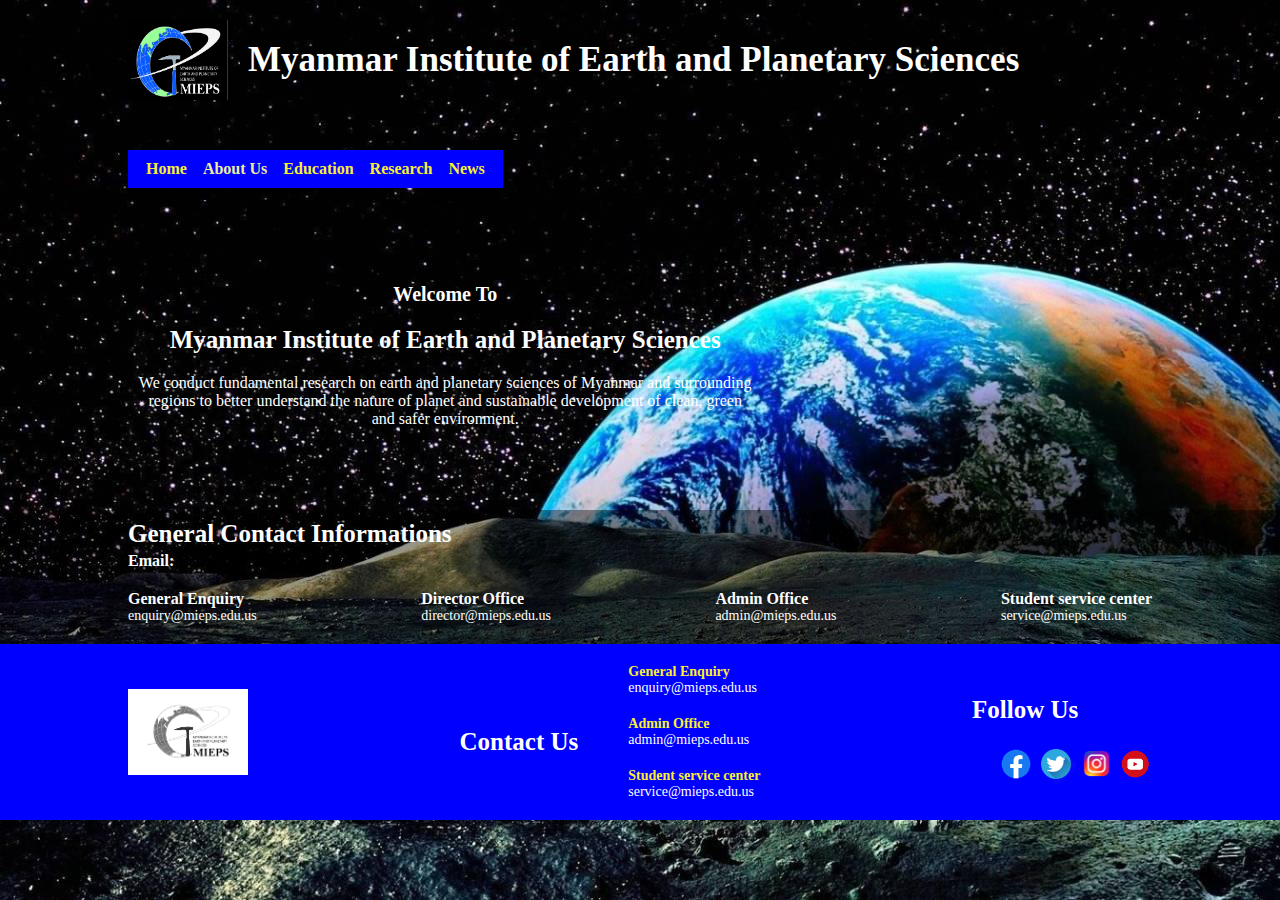
==== pages/about.html @ d43c50f8 "remove bg" ====
<!DOCTYPE html>
<html lang="en">
  <head>
    <meta charset="UTF-8" />
    <meta name="viewport" content="width=device-width, initial-scale=1.0" />
    <title>MIEPS</title>
    <link rel="stylesheet" href="/css/styles.css" />
    <link rel="icon" type="image/png" href="/img/logo.png" />
  </head>
  <body>
    <div class="container">
      <div class="header">
        <div class="title">
          <img src="/img/logo.png" alt="" />
          <h1>Myanmar Institute of Earth and Planetary Sciences</h1>
        </div>
        <div class="nav">
          <nav class="navbar">
            <div class="menu-icon">&#9776;</div>
            <ul class="menu">
              <li><a href="/index.html">Home</a></li>
              <li>
                <a href="/pages/about.html" style="color: #edee9c">About Us</a>
              </li>
              <li><a href="/pages/education.html">Education</a></li>
              <li><a href="mission.html">Research</a></li>
              <li><a href="#">News</a></li>
            </ul>
          </nav>
        </div>
      </div>

      <div class="about-content">
        <div class="about-left">
          <h2>Welcome To</h2>
          <h1>Myanmar Institute of Earth and Planetary Sciences</h1>
          <p>
            We conduct fundamental research on earth and planetary sciences of
            Myanmar and surrounding regions to better understand the nature of
            planet and sustainable development of clean, green and safer
            environment.
          </p>
        </div>
        <!-- <img src="/img/back.jpg" alt="" /> -->
      </div>
      <div class="last-content">
        <div class="contact">
          <h3>General Contact Informations</h3>
          <h4>Email:</h4>
          <ul>
            <li>
              <h5>General Enquiry</h5>
              <p>enquiry@mieps.edu.us</p>
            </li>
            <li>
              <h5>Director Office</h5>
              <p>director@mieps.edu.us</p>
            </li>
            <li>
              <h5>Admin Office</h5>
              <p>admin@mieps.edu.us</p>
            </li>
            <li>
              <h5>Student service center</h5>
              <p>service@mieps.edu.us</p>
            </li>
          </ul>
        </div>
      </div>
      <div class="footer">
        <img src="/img/black-logo.png" alt="" style="width: 120px" />
        <div class="footer-content">
          <h3>Contact Us</h3>
          <ul>
            <li>
              <h5>General Enquiry</h5>
              <p>enquiry@mieps.edu.us</p>
            </li>
            <li>
              <h5>Admin Office</h5>
              <p>admin@mieps.edu.us</p>
            </li>
            <li>
              <h5>Student service center</h5>
              <p>service@mieps.edu.us</p>
            </li>
          </ul>
        </div>
        <div class="follow">
          <h3>Follow Us</h3>
          <ul>
            <li>
              <a href=""><img src="/img/facebook.png" alt="" /></a>
            </li>
            <li>
              <a href=""><img src="/img/twitter.png" alt="" /></a>
            </li>
            <li>
              <a href=""><img src="/img/instragram.png" alt="" /></a>
            </li>
            <li>
              <a href=""><img src="/img/youtube.png" alt="" /></a>
            </li>
          </ul>
        </div>
      </div>
    </div>
    <script src="/js/common.js"></script>
  </body>
</html>
---- css/styles.css ----
* {
  margin: auto 0;
  padding: 0;
}

body {
  justify-content: center;
  align-items: center;
  position: relative;
  background-size: cover;
  background-position: center;
  background-repeat: no-repeat;
  background-attachment: fixed;
  background-image: url("/img/edu-back.jpg");
}
.container {
  width: 100%;
  height: 100%;
  text-align: center;
  margin: 0;
  padding: 0;
}

.header {
  width: 80%;
  height: 200px;
  justify-content: center;
  align-items: center;
  text-align: center;
  margin: 0 auto;
}
.header .title {
  display: flex;
}
.header .title img {
  margin-top: 20px;
  width: 100px;
  height: 80px;
}
.header .title h1 {
  margin-left: 20px;
  margin-top: 40px;
  color: white;
  height: 100%;

  font-size: 35px;
}
/* Navbar styles */
.header .nav {
  margin-top: 50px;
  border-radius: 10px;
  width: fit-content;
  background-color: #072e4d;
}
.navbar {
  display: flex;
  align-items: center;
  justify-content: space-between;
  background-color: blue;
  color: #fff;
  padding: 10px;
  margin-bottom: 20px;
}

/* Menu icon styles */
.menu-icon {
  font-size: 16px;
  cursor: pointer;
  display: none;
}

/* Menu styles */
.menu {
  display: flex;
  list-style-type: none;
  margin: 0;
  padding: 0;
}

.menu li {
  text-align: left;
  margin-left: 8px;
  margin-right: 8px;
}

.menu li a {
  color: #f9ef34;
  text-decoration: none;
  font-weight: bold;
}

/* Content */

.content {
  width: 80%;
  display: flex;
  margin: 10px;
  height: 400px;
  margin: 0 auto;
}
.mission {
  width: 50%;
  height: 100%;
  justify-content: center;
  align-items: center;
  margin-right: 5px;
  /* background-image: url("/img/background.jpg"); */
  background-size: cover;
  background-position: center;
  background-repeat: no-repeat;
  text-align: center;
  transition: transform 0.5s ease;
}
.mission:hover {
  transform: scale(1.01);
}

.course-list {
  width: 50%;
  height: 100%;
  margin-left: 5px;
  background-color: #154c79;
}
.course-list .header {
  text-align: left;
  width: 100%;
  height: 40px;
  justify-content: center;
  align-items: center;
  padding: 10px 0 0 0px;
  background-color: #042c5c;
}
.course-list .header h2 {
  margin-left: 10px;
  color: #fff;
}

.mission .text {
  color: #fff;
  margin-top: 10px;
  font-size: 30px;
  font-weight: 600;
}
.mission ul {
  margin: 10px;
}
.mission ul li {
  color: #fff;
  list-style-type: none;
  font-size: 16px;
}
.course-list ul {
  margin: 0 20px;
  text-align: start;
}
.course-list ul li {
  list-style-type: none;
  padding: 10px;
  border-bottom: solid 1px white;
  color: #fff;
}
.course-list ul li a {
  text-decoration: none;
  color: #fff;
}
.course-list ul li::before {
  margin-right: 10px;
  content: "\00BB";
}
.second-content {
  width: 100%;
  height: 300px;
  /* background-color: rgba(0, 0, 0, 0.4); */
  margin: 0 auto;
  margin-top: 10px;
  margin-bottom: 10px;
}
.second-content h3 {
  color: #fff;
  padding-top: 10px;
  font-size: 20px;
  font-weight: 300;
}
.second-content .notice-content {
  display: flex;
  width: 80%;
  margin: 0 auto;
  margin-top: 10px;
  justify-content: space-between;
}
.notice-content .notice {
  border-radius: 4px;
  width: 35%;
  background-color: rgba(109, 127, 240, 0.195);
  height: 240px;
  box-shadow: 0 2px 4px rgba(0, 0, 0, 0.8);
}
.notice-content .notice .list {
  width: 100%;
  overflow: auto;
  height: 200px;
  margin-left: 4px;
  margin-top: 4px;
}
.notice-content .notice .list::-webkit-scrollbar {
  width: 0.5em; /* Set the width of the scrollbar */
}
.notice-content .notice ul {
  text-align: left;
}
.notice ul li {
  padding: 4px;
  margin: 1;
  border-bottom: solid 1px white;
}
.notice ul li h4 {
  color: #fff;
  font-weight: 300;
  font-size: 14px;
}
.notice ul li p {
  font-size: 12px;
  color: #fff;
  text-align: end;
  font-style: italic;
}
.notice-content .news {
  width: 35%;
  background-color: rgba(93, 92, 92, 0.4);
  height: 240px;
  border-radius: 4px;
  box-shadow: 0 2px 4px rgba(0, 0, 0, 0.8);
}
.notice-content .news .list {
  width: 100%;
  overflow: auto;
  height: 200px;
  margin-left: 4px;
  margin-top: 4px;
}
.notice-content .news .list::-webkit-scrollbar {
  width: 0.5em; /* Set the width of the scrollbar */
}
.notice-content .news ul {
  text-align: left;
}
.news ul li {
  padding: 4px;
  margin: 4px;
  border-bottom: solid 1px white;
  background-color: #154c79;
}
.news ul li h4 {
  color: #fff;
  font-weight: 300;
  font-size: 14px;
}
.news ul li p {
  font-size: 12px;
  color: red;
  text-align: end;
  font-style: italic;
}

.notice-content .platform {
  width: 23%;
  background-color: rgba(130, 102, 231, 0.268);
  height: 240px;
  border-radius: 4px;
  box-shadow: 0 2px 4px rgba(0, 0, 0, 0.8);
}
.notice-content .platform .login-btn {
  padding: 10px;
  width: 50%;
  margin-top: 60px;
  background-color: #154c79;
  color: #fff;
  border-radius: 8px;
}

.third-content {
  margin: 0 auto;
  width: 80%;
}
.third-content h4 {
  font-size: 25px;
  color: #fff;
  text-align: start;
}
.third-content ul {
  display: flex;
  flex-wrap: wrap;
  justify-content: space-between;
  list-style: none;
  padding: 0;
  margin: 0;
  list-style-type: none;
  margin-top: 10px;
  margin-bottom: 10px;
}
.third-content ul li {
  background-color: rgba(93, 92, 92, 0.4);
  flex-basis: 25%; /* Adjust this value to control the width of each column */
  margin-bottom: 10px;
  text-align: center;
  margin: 1px;
  margin-top: 4px;
}
.third-content ul li img {
  width: 100%;
}
.third-content ul li h5 {
  font-size: 20px;
  color: white;
  text-align: start;
  margin-left: 4px;
}
.third-content ul li p {
  color: #fff;
  text-align: end;
  font-size: 16px;
  margin-right: 4px;
}
.last-content {
  width: 100%;
  background-color: rgba(0, 0, 0, 0.4);
  margin: 0 auto;
  margin-top: 10px;
}
.last-content .contact {
  width: 80%;
  margin: 0 auto;
  text-align: start;
}
.last-content .contact h3 {
  color: #fff;
  padding-top: 10px;
  font-size: 25px;
}
.last-content .contact h4 {
  margin-top: 4px;
  color: white;
}
.last-content .contact ul {
  display: flex;
  flex-wrap: wrap;
  justify-content: space-between;
  list-style: none;
  padding: 0;
  margin: 0;
  margin-top: 20px;
}
.last-content .contact ul li h5 {
  color: white;
  font-size: 16px;
}
.last-content .contact ul li p {
  color: white;
  font-size: 14px;
  margin-bottom: 20px;
}
.footer {
  width: 100%;
  /* background-color: #072e4d; */
  background-color: blue;
  margin: 0 auto;
  display: flex;
  text-align: center;

  justify-content: space-between;
}
.footer img {
  margin-left: 10%;
}
.footer h3 {
  padding-top: 20px;
  color: #fff;
  font-size: 25px;
}
/* .footer ul {
  display: flex;
  flex-wrap: wrap;
  justify-content: space-around;
  list-style: none;
  padding: 0;
  margin: 0;
  padding-top: 40px;
  width: 30%;
  margin: 0 auto;
} */
.footer .follow {
  margin-right: 10%;
  text-align: start;
}
.footer .follow ul {
  margin-top: 20px;
  display: flex;
  list-style: none;
  margin-left: 20px;
}
.footer .footer-content {
  display: flex;
  justify-content: space-between;
}
.footer-content ul {
  margin-top: 20px;
  margin-left: 20px;
  list-style: none;
}
.footer-content ul li {
  text-align: start;
}
.footer-content h3 {
  margin-right: 30px;
}
.footer-content ul li h5 {
  font-size: 14px;
  color: #f9ef34;
}
.footer ul li img {
  width: 40px;
}
.footer p {
  color: #fff;
  text-align: start;
  padding-bottom: 20px;
  font-size: 14px;
}
.footer h5 {
  color: #fff;
}

/*For About Page*/
.about-content {
  display: flex;
  width: 80%;
  margin: 0 auto;
  height: 300px;
  /* background-color: rgba(0, 0, 0, 0.4); */
}
.about-content .about-left {
  padding: 10px;
  width: 60%;
}
.about-content .about-left h2 {
  color: #fff;
  font-size: 20px;
  margin-top: 10px;
}
.about-content .about-left h1 {
  font-size: 25px;
  color: #fff;
  margin-top: 20px;
}
.about-content img {
  width: 40%;
  height: 100%;
}
.about-left p {
  color: #fff;
  margin-top: 20px;
}

/*For Education*/

.edu-content {
  display: flex;
  width: 80%;
  margin: 0 auto;
  height: 400px;
  /* background-color: rgba(0, 0, 0, 0.4); */
}

.edu-content .edu-left {
  background-color: #154c79;
  width: 30%;
  height: 100%;
  text-align: left;
  color: white;
  padding-left: 20px;
}
.edu-content .edu-left h2 {
  margin-top: 10px;
}
.edu-left ul li {
  margin-top: 10px;
}
.edu-left h4 {
  margin-top: 10px;
  font-weight: 300;
  font-size: 16px;
  margin-bottom: 20px;
  color: red;
}
.edu-left a {
  text-decoration: none;
  background-color: #fff;
  color: #154c79;
  padding: 10px;
  margin-top: 20px;
  border-radius: 4px;

  box-shadow: 0 2px 4px rgba(0, 0, 0, 0.8);
}
#content1,
#content2,
#content3,
#content4,
#content5,
#content6,
#content7,
#content8 {
  display: none;
  text-align: left;
  margin-left: 40px;
  margin-top: 10px;
  color: #fff;
}
#option-list {
  display: none;
}
#edu-right ul {
  margin-top: 20px;
}
#edu-right ul li {
  margin-bottom: 10px;
}
.edu-content #edu-right {
  width: 70%;
  text-align: center;
  margin: 0;
  padding: 0;
  justify-content: center;
  align-items: center;
}

#edu-right #content {
  display: none;
  margin: 0 auto;
}
#edu-right #content h2 {
  color: #fff;
  font-size: 30px;
  margin-top: 50px;
}
#edu-right #content h3 {
  color: #fff;
  margin-top: 20px;
  font-size: 20px;
  margin-left: 50px;
  margin-right: 50px;
}
#content .divide {
  display: flex;
  width: 100%;
  margin-top: 50px;
}
.divide .img-container {
  width: 20%;
  height: 100%;
  margin-left: 15px;
  position: relative;
  animation: bounce 2s infinite;
}
@keyframes bounce {
  0%,
  100% {
    transform: translateY(0);
  }
  50% {
    transform: translateY(-20px);
  }
}
.img-container img {
  width: 100%;
}
/*Our Mission*/
.our-mission {
  display: flex;
  width: 80%;
  margin: 0 auto;

  background-color: rgba(0, 0, 0, 0.4);
}
.o-mission {
  width: 50%;
  height: 100%;
  text-align: start;
  border-right: #fff solid;
  color: #fff;
}
.o-vission {
  margin-top: 0;
  width: 50%;
  height: 100%;
  text-align: start;
  color: #fff;
}
/* .our-mission h2,
p {
  margin: 10px;
} */
.our-mission p {
  font-size: 15px;
}

@media only screen and (max-width: 1204px) and (min-width: 769px) {
  .header .title h1 {
    font-size: 25px;
  }
}
/* Media query for small screens */

@media (max-width: 768px) {
  body {
    margin-left: 10px;
    margin-right: 10px;
  }
  .header {
    width: 100%;
    height: 220px;
    margin: auto 0;
  }
  .header .title h1 {
    margin-top: 40px;
    color: white;
    font-size: 20px;
  }
  .menu {
    display: none;
  }

  .menu-icon {
    display: block;
  }

  .menu-icon.active {
    color: #000;
  }
  .header .nav {
    margin-top: 70px;
    width: 100%;
  }
  .navbar {
    border-radius: 4px;
  }

  .menu-icon.active + .menu {
    display: flex;
    flex-direction: column;
    border-radius: 5px;
    background-color: #fff;
    position: absolute;
    top: 5px;
    left: 0;
    right: 0;
    padding: 10px;
    margin-right: 60%;
  }

  .menu li {
    margin-left: 0;
    margin-bottom: 10px;
  }

  .content {
    width: 100%;
    display: block;
    position: relative;
    margin-top: 0;
    height: 500px;
    margin: auto 0;
  }
  .mission {
    width: 100%;
    height: 45%;
    justify-content: center;
    align-items: center;

    background-image: url("/img/background.jpg");
    background-size: cover;
    background-position: center;
    background-repeat: no-repeat;
    text-align: center;
  }
  .course-list {
    width: 100%;
    height: 50%;
    margin-top: 4px;
    margin-left: 0;
    background-color: #154c79;
  }
  .course-list .header {
    padding-top: 18px;
  }
  .course-list .header h2 {
    font-size: 16px;
  }

  .mission .text {
    color: #fff;
    margin-top: 10px;
    font-size: 20px;
    font-weight: 400;
  }
  .mission ul {
    margin: 10px;
  }
  .mission ul li {
    color: #fff;
    list-style-type: none;
    font-size: 12px;
  }
  .course-list ul {
    margin: 0 20px;
  }
  .course-list ul li {
    list-style-type: none;
    padding: 5px;
    font-size: 14px;
    border-bottom: solid 1px white;
    color: #fff;
  }
  .second-content {
    margin-top: 0;
    height: 700px;
  }
  .second-content .notice-content {
    display: block;
    width: 80%;
    margin: 0 auto;
    margin-top: 10px;
    justify-content: space-between;
  }
  .notice-content .notice {
    width: 100%;
    height: 200px;
  }
  .notice-content .notice .list {
    height: 150px;
  }
  .notice-content .news {
    width: 100%;
    height: 200px;
    margin-top: 10px;
  }
  .notice-content .news .list {
    height: 150px;
  }
  .notice-content .platform {
    width: 100%;
    height: 200px;
    margin-top: 10px;
  }

  .third-content ul li {
    background-color: rgba(93, 92, 92, 0.4);
    flex-basis: 40%; /* Adjust this value to control the width of each column */
    margin-bottom: 10px;
    text-align: center;
    margin-top: 4px;
  }
  .third-content ul li h5 {
    font-size: 12px;
  }
  .third-content ul li p {
    font-size: 10px;
  }
  .third-content h4 {
    font-size: 16px;
  }
  .footer ul {
    width: 60%;
  }
  .last-content .contact h3 {
    font-size: 16px;
  }
  .last-content .contact h4 {
    font-size: 14px;
  }
  .last-content .contact ul li h5 {
    font-size: 14px;
  }
  .last-content .contact ul li p {
    font-size: 12px;
  }
  .last-content .contact ul li {
    flex-basis: 40%;
    text-align: center;
  }
  /*For About */
  .about-content {
    width: 100%;
  }
  .about-content .about-left {
    width: 100%;
  }
  .about-content img {
    display: none;
  }
  /*Our Mission*/
  .our-mission {
    display: block;
    width: 100%;
    margin: 0 auto;
    margin-right: 10px;
    background-color: rgba(0, 0, 0, 0.4);
  }
  .o-mission {
    margin-top: 10px;
    width: 100%;
    height: 100%;
    text-align: start;
    border-right: 0px;
    color: #fff;
    border-bottom: #fff dotted 1px;
  }
  .o-vission {
    margin-top: 20px;
    width: 100%;
    height: 100%;
    text-align: start;
    color: #fff;
  }
  .our-mission h2 {
    padding-top: 20px;
  }
  .o-vission p {
    padding-bottom: 10px;
  }

  /*Education*/

  .edu-content {
    display: block;
    padding: 0;
    width: 100%;
    height: 600px;
  }
  .edu-content .edu-left {
    background-color: #154c79;
    width: 100%;
    height: 200px;
    text-align: left;
    color: white;
    padding-left: 0px;
  }
  .edu-content #edu-right {
    width: 100%;
  }
  .edu-content .edu-left h2 {
    display: none;
  }
  .edu-content .edu-left ul {
    text-align: center;
  }
  .edu-content .edu-left ul li {
    text-decoration: underline;
    display: inline-block;
    border: none;
    padding: 0 10px;
  }
  .edu-left #option-list {
    margin-left: 10px;
    display: block;
    margin-top: 20px;
  }
  .edu-left h4 {
    padding-top: 10px;
    font-weight: 300;
    font-size: 16px;
    margin-bottom: 20px;
    color: red;
    margin-left: 10px;
  }
  .edu-left a {
    text-decoration: none;
    background-color: #fff;
    color: #154c79;
    padding: 4px;
    margin-top: 20px;
    border-radius: 4px;
    margin-left: 10px;
    box-shadow: 0 2px 4px rgba(0, 0, 0, 0.8);
  }
  .divide .img-container {
    display: none;
  }
  #content .divide {
    text-align: center;
    margin: 0 auto;
    display: block;
  }
  #edu-right #content h3 {
    color: #fff;
    text-align: center;
    width: 80%;
    padding: 0;
    margin-top: 50px;
    justify-content: center;
    align-items: center;
  }
  .footer {
    width: 100%;
    /* background-color: #072e4d; */
    background-color: blue;
    margin: 0 auto;
    display: block;
    text-align: center;
    justify-content: center;
  }
  .footer img {
    margin-left: 10%;
    margin-top: 10px;
  }
  .footer h3 {
    padding-top: 20px;
    color: #fff;
    font-size: 25px;
  }
  /* .footer ul {
    display: flex;
    flex-wrap: wrap;
    justify-content: space-around;
    list-style: none;
    padding: 0;
    margin: 0;
    padding-top: 40px;
    width: 30%;
    margin: 0 auto;
  } */
  .footer .follow {
    margin-right: 0%;
    text-align: center;
    margin: 0 auto;
    justify-content: center;
  }
  .footer .follow ul {
    margin-top: 20px;
    display: flex;
    list-style: none;
    margin-left: 0px;
    margin: 0 auto;
  }
  .footer .footer-content {
    display: block;
    justify-content: space-between;
  }
  .footer .footer-content ul {
    margin-top: 20px;
    margin-left: 20px;
    list-style: none;
    margin: 0 auto;
  }
  .footer-content ul li {
    text-align: start;
  }
  .footer-content h3 {
    margin-right: 30px;
    margin-bottom: 10px;
  }
  .footer-content ul li h5 {
    font-size: 14px;
    color: #f9ef34;
  }
  .footer ul li img {
    width: 40px;
  }
  .footer p {
    color: #fff;
    text-align: start;
    padding-bottom: 20px;
    font-size: 14px;
  }
  .footer h5 {
    color: #fff;
  }
}
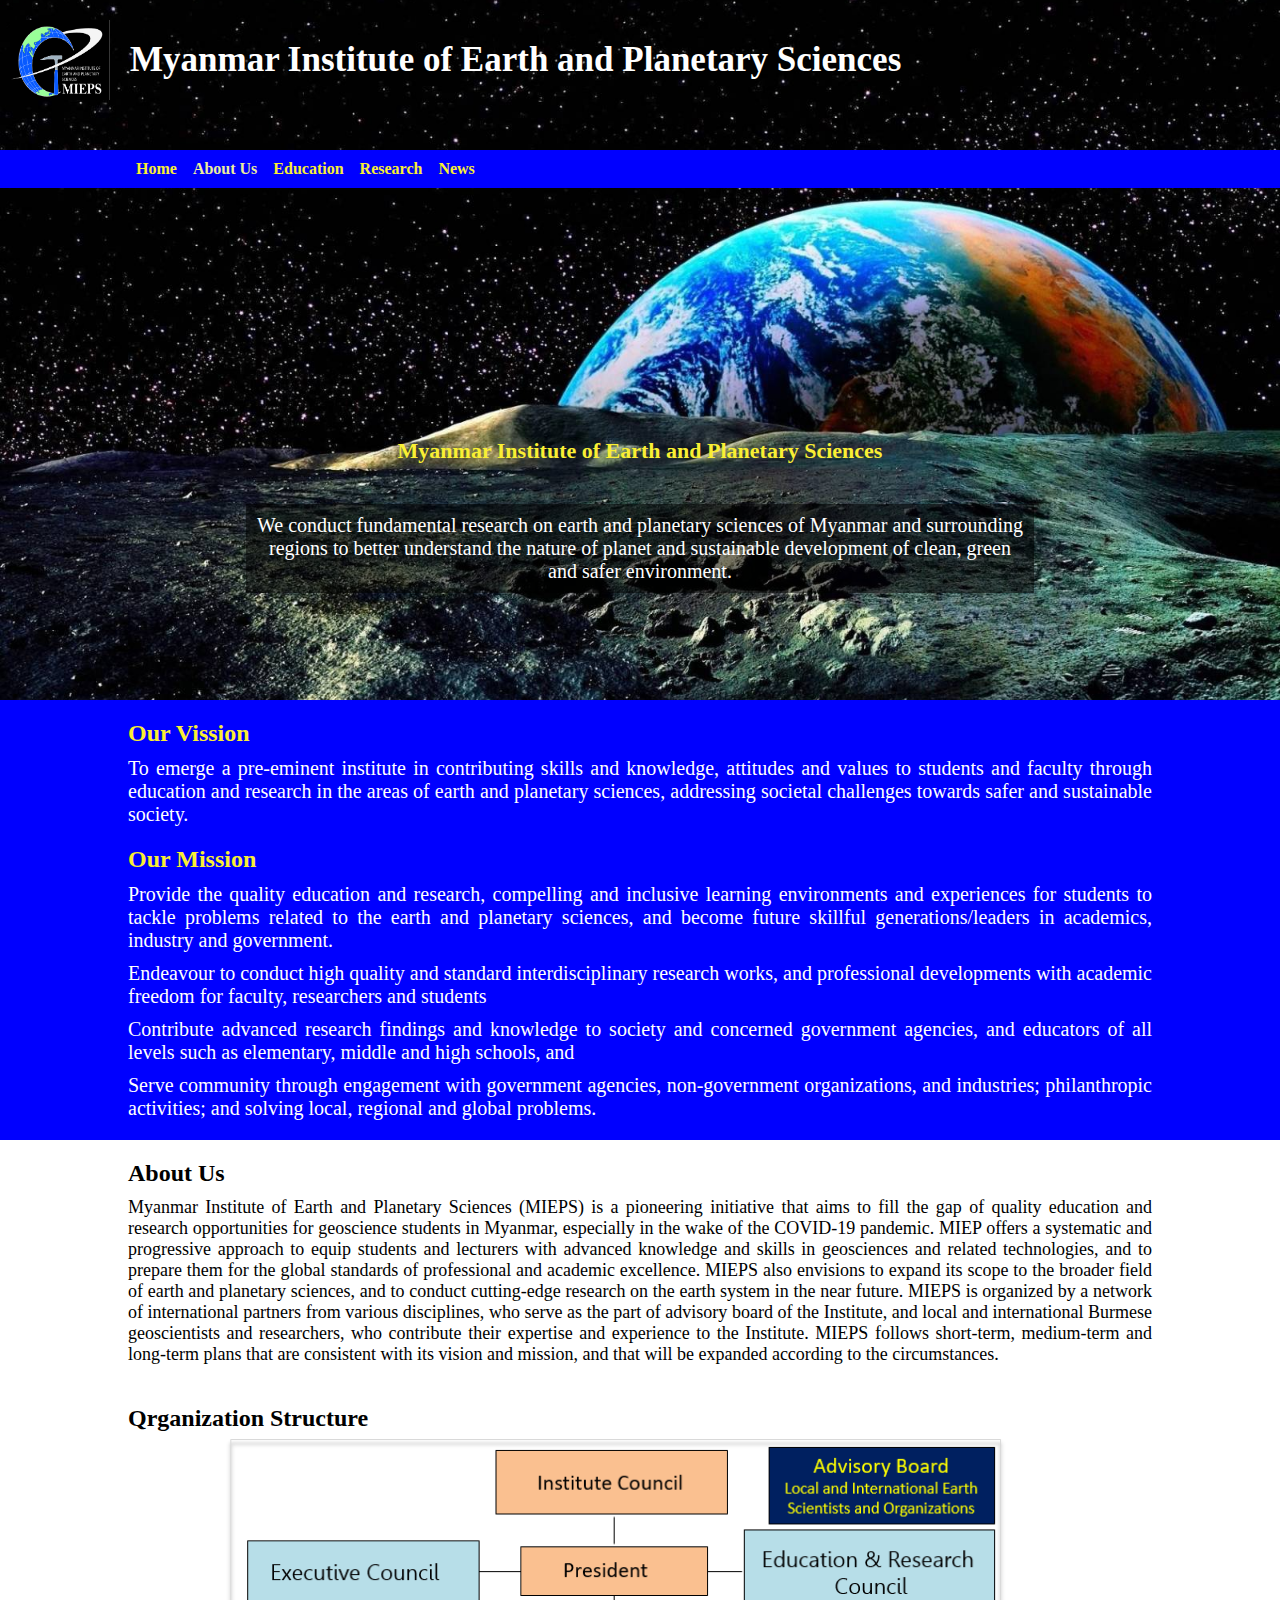
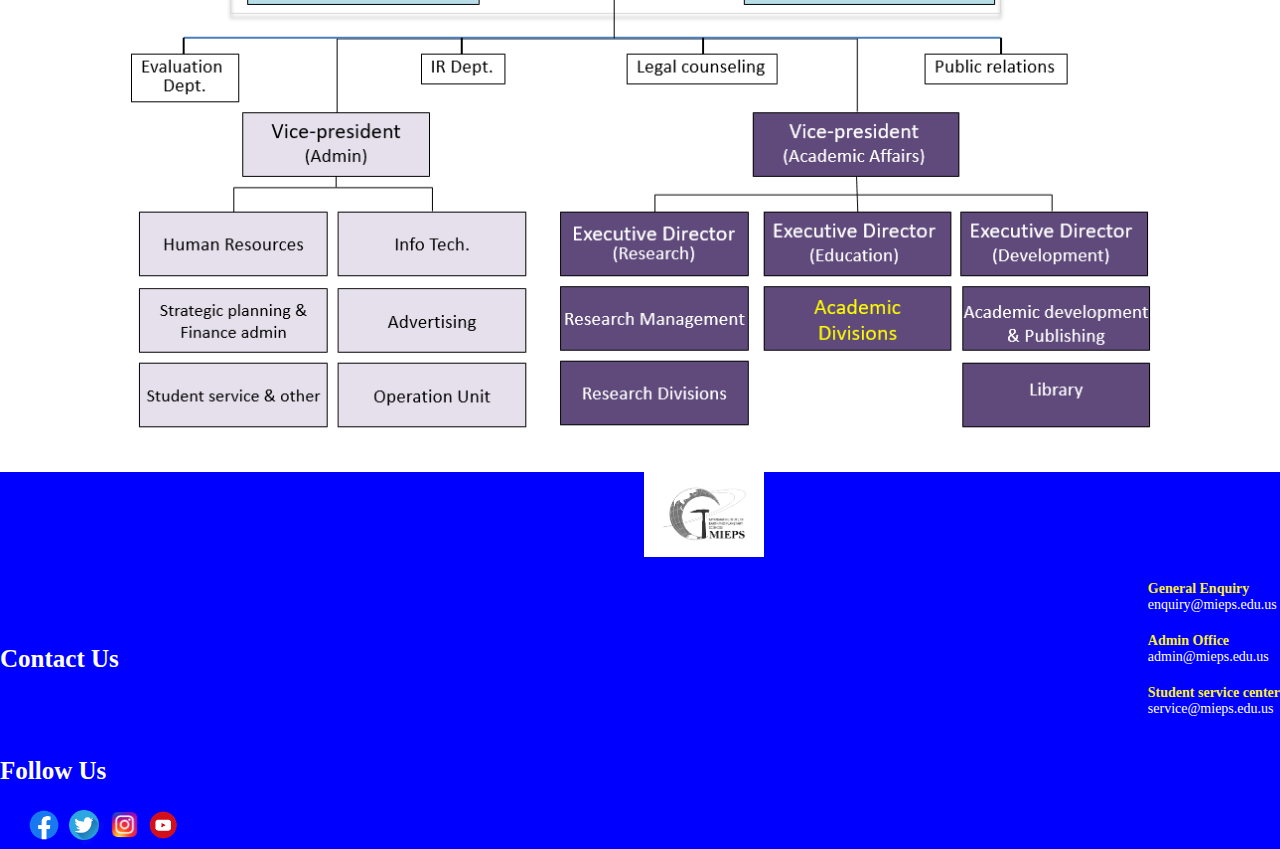
==== commit bf8efd97: "udp" ====
--- a/pages/about.html
+++ b/pages/about.html
@@ -9,62 +9,100 @@
   </head>
   <body>
     <div class="container">
-      <div class="header">
-        <div class="title">
-          <img src="/img/logo.png" alt="" />
-          <h1>Myanmar Institute of Earth and Planetary Sciences</h1>
-        </div>
-        <div class="nav">
-          <nav class="navbar">
-            <div class="menu-icon">&#9776;</div>
-            <ul class="menu">
-              <li><a href="/index.html">Home</a></li>
-              <li>
-                <a href="/pages/about.html" style="color: #edee9c">About Us</a>
-              </li>
-              <li><a href="/pages/education.html">Education</a></li>
-              <li><a href="mission.html">Research</a></li>
-              <li><a href="#">News</a></li>
-            </ul>
-          </nav>
+      <div class="main-header">
+        <div class="header">
+          <div class="title">
+            <img src="/img/logo.png" alt="" />
+            <h1>Myanmar Institute of Earth and Planetary Sciences</h1>
+          </div>
+          <div class="nav">
+            <nav class="navbar">
+              <div class="menu-icon">&#9776;</div>
+              <ul class="menu">
+                <li><a href="/index.html">Home</a></li>
+                <li>
+                  <a href="/pages/about.html" style="color: #edee9c"
+                    >About Us</a
+                  >
+                </li>
+                <li><a href="/pages/education.html">Education</a></li>
+                <li><a href="mission.html">Research</a></li>
+                <li><a href="#">News</a></li>
+              </ul>
+            </nav>
+          </div>
+          <div class="header-text">
+            <h1>Myanmar Institute of Earth and Planetary Sciences</h1>
+            <p>
+              We conduct fundamental research on earth and planetary sciences of
+              Myanmar and surrounding regions to better understand the nature of
+              planet and sustainable development of clean, green and safer
+              environment.
+            </p>
+          </div>
         </div>
       </div>
-
-      <div class="about-content">
-        <div class="about-left">
-          <h2>Welcome To</h2>
-          <h1>Myanmar Institute of Earth and Planetary Sciences</h1>
+      <div class="content">
+        <div class="vision">
+          <h2>Our Vission</h2>
           <p>
-            We conduct fundamental research on earth and planetary sciences of
-            Myanmar and surrounding regions to better understand the nature of
-            planet and sustainable development of clean, green and safer
-            environment.
+            To emerge a pre-eminent institute in contributing skills and
+            knowledge, attitudes and values to students and faculty through
+            education and research in the areas of earth and planetary sciences,
+            addressing societal challenges towards safer and sustainable
+            society.
           </p>
         </div>
-        <!-- <img src="/img/back.jpg" alt="" /> -->
+        <div class="mission">
+          <h2>Our Mission</h2>
+          <p>
+            Provide the quality education and research, compelling and inclusive
+            learning environments and experiences for students to tackle
+            problems related to the earth and planetary sciences, and become
+            future skillful generations/leaders in academics, industry and
+            government.
+          </p>
+          <p>
+            Endeavour to conduct high quality and standard interdisciplinary
+            research works, and professional developments with academic freedom
+            for faculty, researchers and students
+          </p>
+          <p>
+            Contribute advanced research findings and knowledge to society and
+            concerned government agencies, and educators of all levels such as
+            elementary, middle and high schools, and
+          </p>
+          <p>
+            Serve community through engagement with government agencies,
+            non-government organizations, and industries; philanthropic
+            activities; and solving local, regional and global problems.
+          </p>
+        </div>
       </div>
-      <div class="last-content">
-        <div class="contact">
-          <h3>General Contact Informations</h3>
-          <h4>Email:</h4>
-          <ul>
-            <li>
-              <h5>General Enquiry</h5>
-              <p>enquiry@mieps.edu.us</p>
-            </li>
-            <li>
-              <h5>Director Office</h5>
-              <p>director@mieps.edu.us</p>
-            </li>
-            <li>
-              <h5>Admin Office</h5>
-              <p>admin@mieps.edu.us</p>
-            </li>
-            <li>
-              <h5>Student service center</h5>
-              <p>service@mieps.edu.us</p>
-            </li>
-          </ul>
+      <div class="about">
+        <div class="inner-about">
+          <h2>About Us</h2>
+          <p>
+            Myanmar Institute of Earth and Planetary Sciences (MIEPS) is a
+            pioneering initiative that aims to fill the gap of quality education
+            and research opportunities for geoscience students in Myanmar,
+            especially in the wake of the COVID-19 pandemic. MIEP offers a
+            systematic and progressive approach to equip students and lecturers
+            with advanced knowledge and skills in geosciences and related
+            technologies, and to prepare them for the global standards of
+            professional and academic excellence. MIEPS also envisions to expand
+            its scope to the broader field of earth and planetary sciences, and
+            to conduct cutting-edge research on the earth system in the near
+            future. MIEPS is organized by a network of international partners
+            from various disciplines, who serve as the part of advisory board of
+            the Institute, and local and international Burmese geoscientists and
+            researchers, who contribute their expertise and experience to the
+            Institute. MIEPS follows short-term, medium-term and long-term plans
+            that are consistent with its vision and mission, and that will be
+            expanded according to the circumstances.
+          </p>
+          <h2>Qrganization Structure</h2>
+          <img src="/img/structure.png" alt="" />
         </div>
       </div>
       <div class="footer">
--- a/css/styles.css
+++ b/css/styles.css
@@ -7,11 +7,7 @@
   justify-content: center;
   align-items: center;
   position: relative;
-  background-size: cover;
-  background-position: center;
-  background-repeat: no-repeat;
-  background-attachment: fixed;
-  background-image: url("/img/edu-back.jpg");
+  background-color: blue;
 }
 .container {
   width: 100%;
@@ -21,9 +17,40 @@
   padding: 0;
 }
 
+.main-header {
+  background-size: cover;
+  background-position: center;
+  background-repeat: no-repeat;
+  text-align: center;
+  background-image: url("/img/edu-back.jpg");
+}
+.header-text {
+  margin-top: 250px;
+}
+.header-text h1 {
+  color: #f9ef34;
+  font-size: 22px;
+}
+.home-welcome {
+  margin: 0 auto;
+  width: 40%;
+  color: #fff;
+  background-color: rgba(0, 0, 0, 0.5);
+  padding: 10px;
+}
+.header-text p {
+  width: 60%;
+  margin: 0 auto;
+  font-size: 20px;
+  padding: 10px;
+  font-weight: 500;
+  color: #fff;
+  background-color: rgba(0, 0, 0, 0.5);
+  margin-top: 40px;
+}
 .header {
-  width: 80%;
-  height: 200px;
+  width: 100%;
+  height: 700px;
   justify-content: center;
   align-items: center;
   text-align: center;
@@ -35,6 +62,7 @@
 .header .title img {
   margin-top: 20px;
   width: 100px;
+  margin-left: 10px;
   height: 80px;
 }
 .header .title h1 {
@@ -48,9 +76,9 @@
 /* Navbar styles */
 .header .nav {
   margin-top: 50px;
-  border-radius: 10px;
-  width: fit-content;
-  background-color: #072e4d;
+  width: 100%;
+
+  background-color: blue;
 }
 .navbar {
   display: flex;
@@ -58,7 +86,8 @@
   justify-content: space-between;
   background-color: blue;
   color: #fff;
-  padding: 10px;
+  padding: 10px 0px 10px 0px;
+  padding-left: 10%;
   margin-bottom: 20px;
 }
 
@@ -92,274 +121,59 @@
 /* Content */
 
 .content {
+  width: 100%;
+}
+.content .vision,
+.content .mission {
   width: 80%;
-  display: flex;
-  margin: 10px;
-  height: 400px;
-  margin: 0 auto;
-}
-.mission {
-  width: 50%;
-  height: 100%;
-  justify-content: center;
-  align-items: center;
-  margin-right: 5px;
-  /* background-image: url("/img/background.jpg"); */
-  background-size: cover;
-  background-position: center;
-  background-repeat: no-repeat;
-  text-align: center;
-  transition: transform 0.5s ease;
-}
-.mission:hover {
-  transform: scale(1.01);
-}
-
-.course-list {
-  width: 50%;
-  height: 100%;
-  margin-left: 5px;
-  background-color: #154c79;
-}
-.course-list .header {
-  text-align: left;
-  width: 100%;
-  height: 40px;
-  justify-content: center;
-  align-items: center;
-  padding: 10px 0 0 0px;
-  background-color: #042c5c;
-}
-.course-list .header h2 {
-  margin-left: 10px;
-  color: #fff;
-}
-
-.mission .text {
-  color: #fff;
+
+  margin: 0 auto;
+}
+.content h2 {
+  color: #f9ef34;
+  text-align: justify;
+  text-justify: inter-word;
+  margin-top: 20px;
+}
+.content p {
   margin-top: 10px;
-  font-size: 30px;
-  font-weight: 600;
-}
-.mission ul {
-  margin: 10px;
-}
-.mission ul li {
-  color: #fff;
-  list-style-type: none;
-  font-size: 16px;
-}
-.course-list ul {
-  margin: 0 20px;
+  color: #fff;
+  text-align: justify;
+  text-justify: inter-word;
+  font-size: 20px;
+}
+.about {
+  margin-top: 20px;
+  width: 100%;
+  background-color: #fff;
+}
+.inner-about {
+  width: 80%;
+  margin: 0 auto;
+}
+.inner-about h2 {
   text-align: start;
-}
-.course-list ul li {
-  list-style-type: none;
-  padding: 10px;
-  border-bottom: solid 1px white;
-  color: #fff;
-}
-.course-list ul li a {
-  text-decoration: none;
-  color: #fff;
-}
-.course-list ul li::before {
-  margin-right: 10px;
-  content: "\00BB";
-}
-.second-content {
-  width: 100%;
-  height: 300px;
-  /* background-color: rgba(0, 0, 0, 0.4); */
-  margin: 0 auto;
-  margin-top: 10px;
-  margin-bottom: 10px;
-}
-.second-content h3 {
-  color: #fff;
+  padding-top: 20px;
+}
+.inner-about p {
+  text-align: justify;
+  text-justify: inter-word;
   padding-top: 10px;
-  font-size: 20px;
-  font-weight: 300;
-}
-.second-content .notice-content {
+  font-size: 18px;
+  padding-bottom: 20px;
+}
+.inner-about img {
+  width: 100%;
+}
+.home-research {
+  background-color: #272626;
+}
+.research-content {
   display: flex;
   width: 80%;
   margin: 0 auto;
-  margin-top: 10px;
-  justify-content: space-between;
-}
-.notice-content .notice {
-  border-radius: 4px;
-  width: 35%;
-  background-color: rgba(109, 127, 240, 0.195);
-  height: 240px;
-  box-shadow: 0 2px 4px rgba(0, 0, 0, 0.8);
-}
-.notice-content .notice .list {
-  width: 100%;
-  overflow: auto;
-  height: 200px;
-  margin-left: 4px;
-  margin-top: 4px;
-}
-.notice-content .notice .list::-webkit-scrollbar {
-  width: 0.5em; /* Set the width of the scrollbar */
-}
-.notice-content .notice ul {
-  text-align: left;
-}
-.notice ul li {
-  padding: 4px;
-  margin: 1;
-  border-bottom: solid 1px white;
-}
-.notice ul li h4 {
-  color: #fff;
-  font-weight: 300;
-  font-size: 14px;
-}
-.notice ul li p {
-  font-size: 12px;
-  color: #fff;
-  text-align: end;
-  font-style: italic;
-}
-.notice-content .news {
-  width: 35%;
-  background-color: rgba(93, 92, 92, 0.4);
-  height: 240px;
-  border-radius: 4px;
-  box-shadow: 0 2px 4px rgba(0, 0, 0, 0.8);
-}
-.notice-content .news .list {
-  width: 100%;
-  overflow: auto;
-  height: 200px;
-  margin-left: 4px;
-  margin-top: 4px;
-}
-.notice-content .news .list::-webkit-scrollbar {
-  width: 0.5em; /* Set the width of the scrollbar */
-}
-.notice-content .news ul {
-  text-align: left;
-}
-.news ul li {
-  padding: 4px;
-  margin: 4px;
-  border-bottom: solid 1px white;
-  background-color: #154c79;
-}
-.news ul li h4 {
-  color: #fff;
-  font-weight: 300;
-  font-size: 14px;
-}
-.news ul li p {
-  font-size: 12px;
-  color: red;
-  text-align: end;
-  font-style: italic;
-}
-
-.notice-content .platform {
-  width: 23%;
-  background-color: rgba(130, 102, 231, 0.268);
-  height: 240px;
-  border-radius: 4px;
-  box-shadow: 0 2px 4px rgba(0, 0, 0, 0.8);
-}
-.notice-content .platform .login-btn {
-  padding: 10px;
-  width: 50%;
-  margin-top: 60px;
-  background-color: #154c79;
-  color: #fff;
-  border-radius: 8px;
-}
-
-.third-content {
-  margin: 0 auto;
-  width: 80%;
-}
-.third-content h4 {
-  font-size: 25px;
-  color: #fff;
-  text-align: start;
-}
-.third-content ul {
-  display: flex;
-  flex-wrap: wrap;
-  justify-content: space-between;
-  list-style: none;
-  padding: 0;
-  margin: 0;
-  list-style-type: none;
-  margin-top: 10px;
-  margin-bottom: 10px;
-}
-.third-content ul li {
-  background-color: rgba(93, 92, 92, 0.4);
-  flex-basis: 25%; /* Adjust this value to control the width of each column */
-  margin-bottom: 10px;
-  text-align: center;
-  margin: 1px;
-  margin-top: 4px;
-}
-.third-content ul li img {
-  width: 100%;
-}
-.third-content ul li h5 {
-  font-size: 20px;
-  color: white;
-  text-align: start;
-  margin-left: 4px;
-}
-.third-content ul li p {
-  color: #fff;
-  text-align: end;
-  font-size: 16px;
-  margin-right: 4px;
-}
-.last-content {
-  width: 100%;
-  background-color: rgba(0, 0, 0, 0.4);
-  margin: 0 auto;
-  margin-top: 10px;
-}
-.last-content .contact {
-  width: 80%;
-  margin: 0 auto;
-  text-align: start;
-}
-.last-content .contact h3 {
-  color: #fff;
-  padding-top: 10px;
-  font-size: 25px;
-}
-.last-content .contact h4 {
-  margin-top: 4px;
-  color: white;
-}
-.last-content .contact ul {
-  display: flex;
-  flex-wrap: wrap;
-  justify-content: space-between;
-  list-style: none;
-  padding: 0;
-  margin: 0;
-  margin-top: 20px;
-}
-.last-content .contact ul li h5 {
-  color: white;
-  font-size: 16px;
-}
-.last-content .contact ul li p {
-  color: white;
-  font-size: 14px;
-  margin-bottom: 20px;
-}
-.footer {
+}
+.home-research .footer {
   width: 100%;
   /* background-color: #072e4d; */
   background-color: blue;
@@ -613,8 +427,7 @@
 
 @media (max-width: 768px) {
   body {
-    margin-left: 10px;
-    margin-right: 10px;
+    margin: 0;
   }
   .header {
     width: 100%;
@@ -640,9 +453,11 @@
   .header .nav {
     margin-top: 70px;
     width: 100%;
+    background-color: rgba(0, 0, 0, 0.1);
   }
   .navbar {
     border-radius: 4px;
+    background-color: rgba(0, 0, 0, 0.1);
   }
 
   .menu-icon.active + .menu {
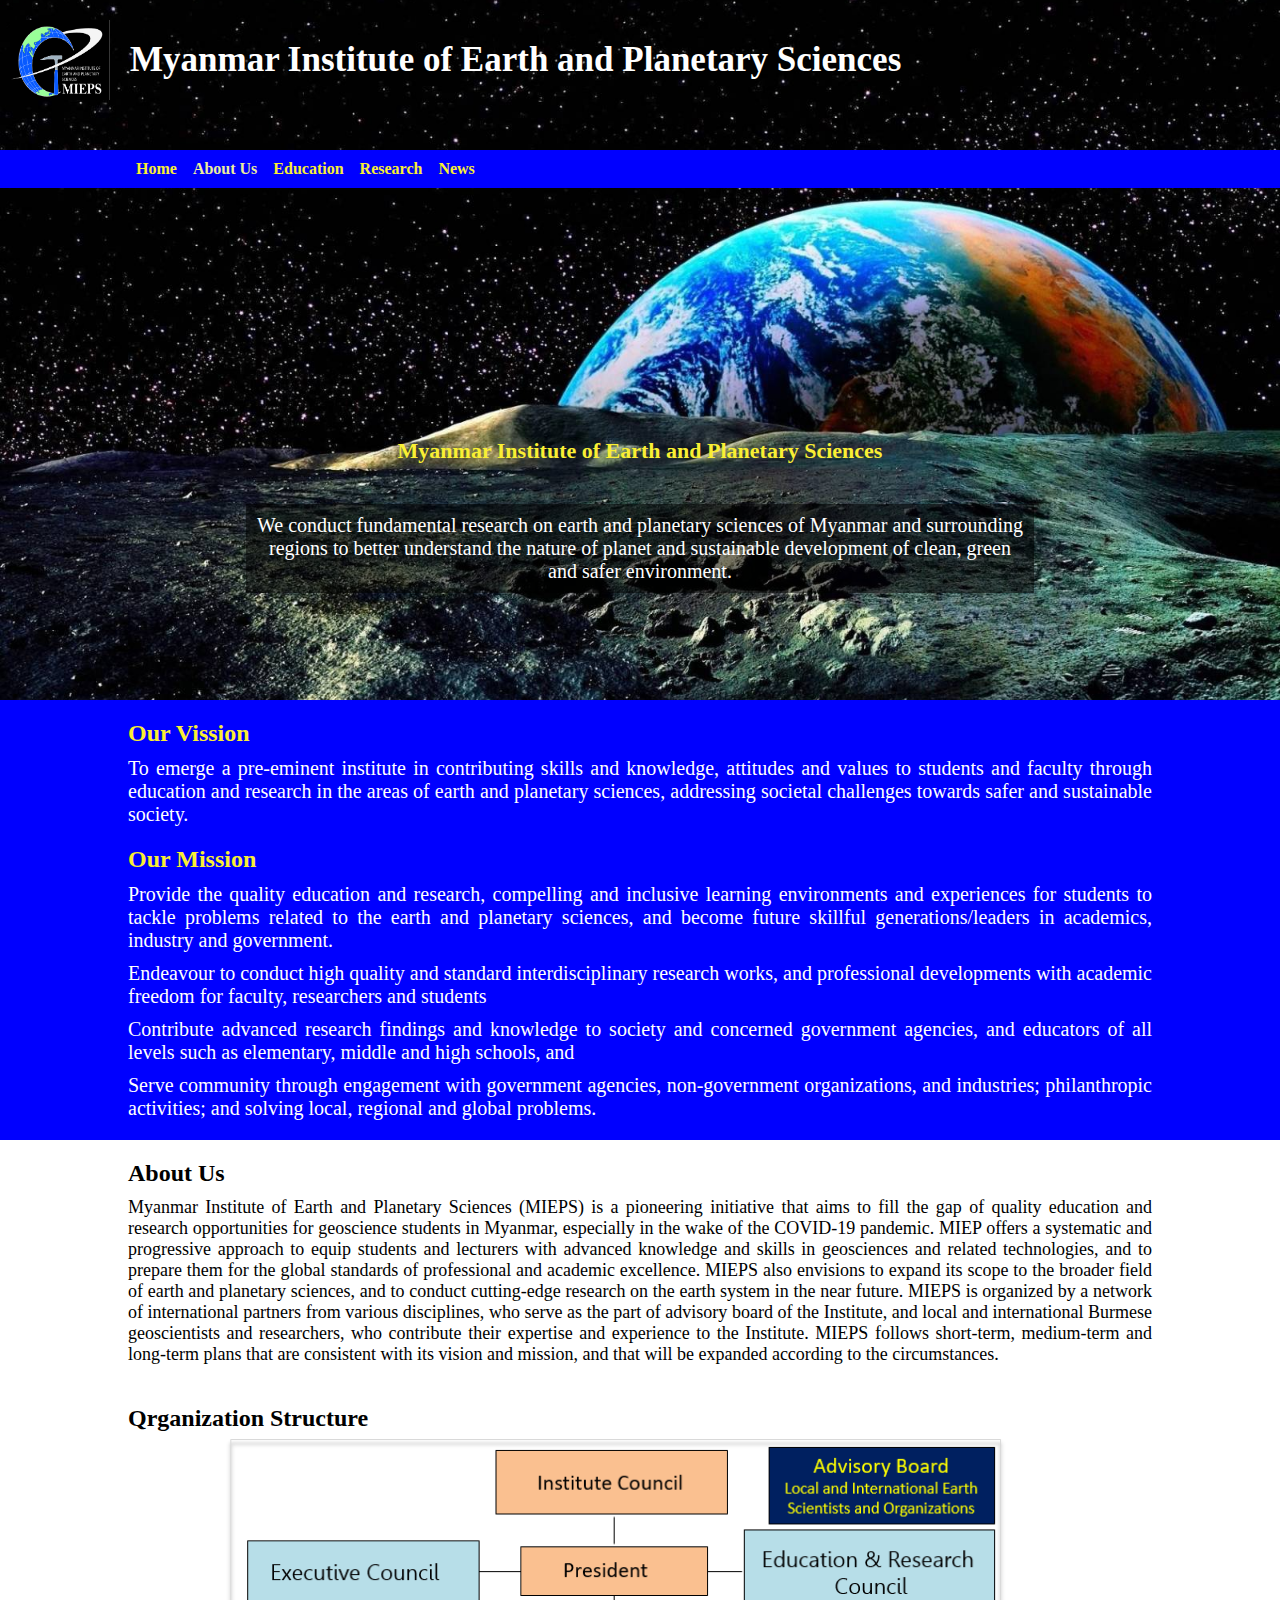
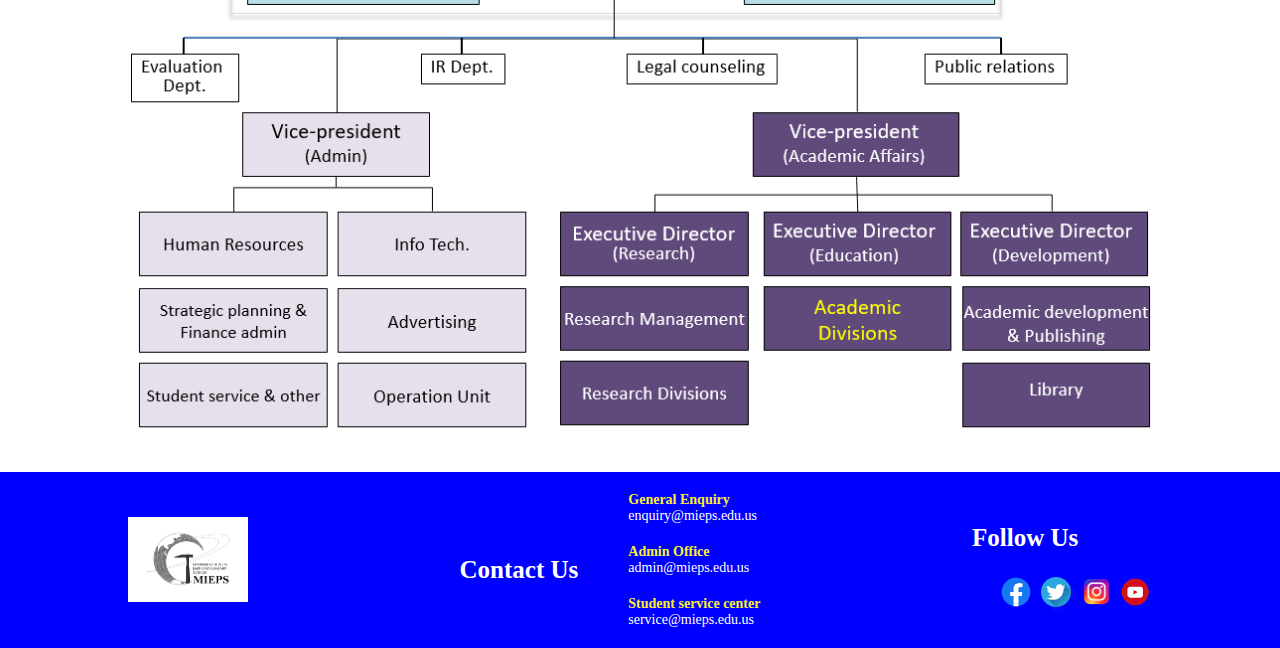
==== commit 77061487: "res new" ====
--- a/pages/about.html
+++ b/pages/about.html
@@ -26,8 +26,8 @@
                   >
                 </li>
                 <li><a href="/pages/education.html">Education</a></li>
-                <li><a href="mission.html">Research</a></li>
-                <li><a href="#">News</a></li>
+                <li><a href="research.html">Research</a></li>
+                <li><a href="news.html">News</a></li>
               </ul>
             </nav>
           </div>
--- a/css/styles.css
+++ b/css/styles.css
@@ -4,25 +4,25 @@
 }
 
 body {
+  position: relative;
   justify-content: center;
   align-items: center;
-  position: relative;
   background-color: blue;
 }
 .container {
   width: 100%;
   height: 100%;
-  text-align: center;
   margin: 0;
   padding: 0;
+  text-align: center;
 }
 
 .main-header {
+  background-image: url("/img/edu-back.jpg");
   background-size: cover;
   background-position: center;
   background-repeat: no-repeat;
   text-align: center;
-  background-image: url("/img/edu-back.jpg");
 }
 .header-text {
   margin-top: 250px;
@@ -32,90 +32,90 @@
   font-size: 22px;
 }
 .home-welcome {
-  margin: 0 auto;
   width: 40%;
-  color: #fff;
+  margin: 0 auto;
+  padding: 10px;
   background-color: rgba(0, 0, 0, 0.5);
-  padding: 10px;
+  color: #fff;
 }
 .header-text p {
   width: 60%;
   margin: 0 auto;
+  margin-top: 40px;
+  padding: 10px;
+  background-color: rgba(0, 0, 0, 0.5);
+  color: #fff;
   font-size: 20px;
-  padding: 10px;
   font-weight: 500;
-  color: #fff;
-  background-color: rgba(0, 0, 0, 0.5);
-  margin-top: 40px;
 }
 .header {
-  width: 100%;
-  height: 700px;
   justify-content: center;
   align-items: center;
+  width: 100%;
+  height: 700px;
+  margin: 0 auto;
   text-align: center;
-  margin: 0 auto;
 }
 .header .title {
   display: flex;
 }
 .header .title img {
-  margin-top: 20px;
   width: 100px;
+  height: 80px;
+  margin-top: 20px;
   margin-left: 10px;
-  height: 80px;
 }
 .header .title h1 {
+  height: 100%;
+  margin-top: 40px;
   margin-left: 20px;
-  margin-top: 40px;
   color: white;
-  height: 100%;
 
   font-size: 35px;
 }
 /* Navbar styles */
 .header .nav {
+  width: 100%;
   margin-top: 50px;
-  width: 100%;
 
   background-color: blue;
 }
 .navbar {
   display: flex;
+  justify-content: space-between;
   align-items: center;
-  justify-content: space-between;
-  background-color: blue;
-  color: #fff;
+  margin-bottom: 20px;
   padding: 10px 0px 10px 0px;
   padding-left: 10%;
-  margin-bottom: 20px;
+  background-color: blue;
+  color: #fff;
 }
 
 /* Menu icon styles */
 .menu-icon {
+  display: none;
   font-size: 16px;
   cursor: pointer;
-  display: none;
 }
 
 /* Menu styles */
 .menu {
   display: flex;
-  list-style-type: none;
   margin: 0;
   padding: 0;
+  list-style-type: none;
 }
 
 .menu li {
+  margin-right: 8px;
+  margin-left: 8px;
   text-align: left;
-  margin-left: 8px;
-  margin-right: 8px;
 }
 
 .menu li a {
   color: #f9ef34;
+  font-weight: bold;
   text-decoration: none;
-  font-weight: bold;
 }
 
 /* Content */
@@ -130,21 +130,21 @@
   margin: 0 auto;
 }
 .content h2 {
+  margin-top: 20px;
   color: #f9ef34;
   text-align: justify;
   text-justify: inter-word;
-  margin-top: 20px;
 }
 .content p {
   margin-top: 10px;
   color: #fff;
+  font-size: 20px;
   text-align: justify;
   text-justify: inter-word;
-  font-size: 20px;
 }
 .about {
-  margin-top: 20px;
-  width: 100%;
+  width: 100%;
+  margin-top: 20px;
   background-color: #fff;
 }
 .inner-about {
@@ -152,15 +152,15 @@
   margin: 0 auto;
 }
 .inner-about h2 {
+  padding-top: 20px;
   text-align: start;
-  padding-top: 20px;
 }
 .inner-about p {
+  padding-top: 10px;
+  padding-bottom: 20px;
+  font-size: 18px;
   text-align: justify;
   text-justify: inter-word;
-  padding-top: 10px;
-  font-size: 18px;
-  padding-bottom: 20px;
 }
 .inner-about img {
   width: 100%;
@@ -173,16 +173,85 @@
   width: 80%;
   margin: 0 auto;
 }
-.home-research .footer {
-  width: 100%;
+.home-research .research-content .research {
+  width: 50%;
+  margin-top: 20px;
+}
+.research-content .notice {
+  width: 50%;
+  margin-top: 20px;
+}
+.research-content h4 {
+  color: #f9ef34;
+}
+.research-content .notice p {
+  height: 100%;
+  margin-top: 20px;
+  padding: 20px 80px 90px 80px;
+  background-color: #fff;
+  color: #89347e;
+  font-size: 30px;
+  font-weight: 600;
+}
+.research-content .research ul {
+  display: flex;
+  margin-bottom: 10px;
+  list-style-type: none;
+}
+.research-content .research ul li {
+  width: 49%;
+  margin-right: 10px;
+
+  text-align: start;
+}
+.research ul li img {
+  width: 100%;
+  height: 100px;
+}
+.research ul li h3 {
+  color: white;
+  font-size: 16px;
+}
+.disciplines {
+  width: 100%;
+  margin: 0 auto;
+  background-color: aliceblue;
+}
+.dis-content {
+  width: 80%;
+  margin: 0 auto;
+  color: rgb(19, 19, 79);
+  text-align: start;
+}
+.dis-content .content {
+  display: flex;
+}
+.dis-content h4 {
+  padding-top: 10px;
+}
+.dis-content .content .dis-list {
+  width: 50%;
+  margin-bottom: 10px;
+  padding-left: 40px;
+}
+.dis-content .content .division {
+  width: 50%;
+  padding-left: 40px;
+}
+.dis-content .content {
+  margin-top: 10px;
+}
+.footer {
+  display: flex;
+
+  justify-content: space-between;
+  width: 100%;
+  margin: 0 auto;
   /* background-color: #072e4d; */
   background-color: blue;
-  margin: 0 auto;
-  display: flex;
   text-align: center;
-
-  justify-content: space-between;
-}
+}
+
 .footer img {
   margin-left: 10%;
 }
@@ -207,9 +276,9 @@
   text-align: start;
 }
 .footer .follow ul {
-  margin-top: 20px;
   display: flex;
   list-style: none;
+  margin-top: 20px;
   margin-left: 20px;
 }
 .footer .footer-content {
@@ -217,9 +286,9 @@
   justify-content: space-between;
 }
 .footer-content ul {
+  list-style: none;
   margin-top: 20px;
   margin-left: 20px;
-  list-style: none;
 }
 .footer-content ul li {
   text-align: start;
@@ -228,17 +297,17 @@
   margin-right: 30px;
 }
 .footer-content ul li h5 {
+  color: #f9ef34;
   font-size: 14px;
-  color: #f9ef34;
 }
 .footer ul li img {
   width: 40px;
 }
 .footer p {
-  color: #fff;
+  padding-bottom: 20px;
+  color: #fff;
+  font-size: 14px;
   text-align: start;
-  padding-bottom: 20px;
-  font-size: 14px;
 }
 .footer h5 {
   color: #fff;
@@ -248,31 +317,31 @@
 .about-content {
   display: flex;
   width: 80%;
-  margin: 0 auto;
   height: 300px;
+  margin: 0 auto;
   /* background-color: rgba(0, 0, 0, 0.4); */
 }
 .about-content .about-left {
+  width: 60%;
   padding: 10px;
-  width: 60%;
 }
 .about-content .about-left h2 {
+  margin-top: 10px;
   color: #fff;
   font-size: 20px;
-  margin-top: 10px;
 }
 .about-content .about-left h1 {
+  margin-top: 20px;
+  color: #fff;
   font-size: 25px;
-  color: #fff;
-  margin-top: 20px;
 }
 .about-content img {
   width: 40%;
   height: 100%;
 }
 .about-left p {
-  color: #fff;
-  margin-top: 20px;
+  margin-top: 20px;
+  color: #fff;
 }
 
 /*For Education*/
@@ -280,18 +349,18 @@
 .edu-content {
   display: flex;
   width: 80%;
-  margin: 0 auto;
   height: 400px;
+  margin: 0 auto;
   /* background-color: rgba(0, 0, 0, 0.4); */
 }
 
 .edu-content .edu-left {
-  background-color: #154c79;
   width: 30%;
   height: 100%;
+  padding-left: 20px;
+  background-color: #154c79;
+  color: white;
   text-align: left;
-  color: white;
-  padding-left: 20px;
 }
 .edu-content .edu-left h2 {
   margin-top: 10px;
@@ -301,20 +370,20 @@
 }
 .edu-left h4 {
   margin-top: 10px;
-  font-weight: 300;
-  font-size: 16px;
   margin-bottom: 20px;
   color: red;
+  font-size: 16px;
+  font-weight: 300;
 }
 .edu-left a {
-  text-decoration: none;
+  margin-top: 20px;
+  padding: 10px;
+
+  box-shadow: 0 2px 4px rgba(0, 0, 0, 0.8);
   background-color: #fff;
   color: #154c79;
-  padding: 10px;
-  margin-top: 20px;
+  text-decoration: none;
   border-radius: 4px;
-
-  box-shadow: 0 2px 4px rgba(0, 0, 0, 0.8);
 }
 #content1,
 #content2,
@@ -325,10 +394,10 @@
 #content7,
 #content8 {
   display: none;
+  margin-top: 10px;
+  margin-left: 40px;
+  color: #fff;
   text-align: left;
-  margin-left: 40px;
-  margin-top: 10px;
-  color: #fff;
 }
 #option-list {
   display: none;
@@ -340,12 +409,12 @@
   margin-bottom: 10px;
 }
 .edu-content #edu-right {
+  justify-content: center;
+  align-items: center;
   width: 70%;
-  text-align: center;
   margin: 0;
   padding: 0;
-  justify-content: center;
-  align-items: center;
+  text-align: center;
 }
 
 #edu-right #content {
@@ -353,27 +422,27 @@
   margin: 0 auto;
 }
 #edu-right #content h2 {
+  margin-top: 50px;
   color: #fff;
   font-size: 30px;
+}
+#edu-right #content h3 {
+  margin-top: 20px;
+  margin-right: 50px;
+  margin-left: 50px;
+  color: #fff;
+  font-size: 20px;
+}
+#content .divide {
+  display: flex;
+  width: 100%;
   margin-top: 50px;
 }
-#edu-right #content h3 {
-  color: #fff;
-  margin-top: 20px;
-  font-size: 20px;
-  margin-left: 50px;
-  margin-right: 50px;
-}
-#content .divide {
-  display: flex;
-  width: 100%;
-  margin-top: 50px;
-}
 .divide .img-container {
+  position: relative;
   width: 20%;
   height: 100%;
   margin-left: 15px;
-  position: relative;
   animation: bounce 2s infinite;
 }
 @keyframes bounce {
@@ -399,16 +468,16 @@
 .o-mission {
   width: 50%;
   height: 100%;
+  color: #fff;
   text-align: start;
   border-right: #fff solid;
-  color: #fff;
 }
 .o-vission {
-  margin-top: 0;
   width: 50%;
   height: 100%;
+  margin-top: 0;
+  color: #fff;
   text-align: start;
-  color: #fff;
 }
 /* .our-mission h2,
 p {
@@ -418,6 +487,159 @@
   font-size: 15px;
 }
 
+.second-content {
+  width: 100%;
+  height: 300px;
+  background-color: rgba(0, 0, 0, 0.4);
+  margin: 0 auto;
+  margin-bottom: 10px;
+}
+.second-content h3 {
+  color: #fff;
+  padding-top: 10px;
+  font-size: 20px;
+  font-weight: 300;
+}
+.second-content .notice-content {
+  display: flex;
+  width: 80%;
+  margin: 0 auto;
+  margin-top: 10px;
+  justify-content: space-between;
+}
+.notice-content .notice {
+  border-radius: 4px;
+  width: 35%;
+  background-color: rgba(109, 127, 240, 0.195);
+  height: 240px;
+  box-shadow: 0 2px 4px rgba(0, 0, 0, 0.8);
+}
+.notice-content .notice .list {
+  width: 100%;
+  overflow: auto;
+  height: 200px;
+  margin-left: 4px;
+  margin-top: 4px;
+}
+.notice-content .notice .list::-webkit-scrollbar {
+  width: 0.5em; /* Set the width of the scrollbar */
+}
+.notice-content .notice ul {
+  text-align: left;
+}
+.notice ul li {
+  padding: 4px;
+  margin: 1;
+  border-bottom: solid 1px white;
+}
+.notice ul li h4 {
+  color: #fff;
+  font-weight: 300;
+  font-size: 14px;
+}
+.notice ul li p {
+  font-size: 12px;
+  color: #fff;
+  text-align: end;
+  font-style: italic;
+}
+.notice-content .news {
+  width: 35%;
+  background-color: rgba(93, 92, 92, 0.4);
+  height: 240px;
+  border-radius: 4px;
+  box-shadow: 0 2px 4px rgba(0, 0, 0, 0.8);
+}
+.notice-content .news .list {
+  width: 100%;
+  overflow: auto;
+  height: 200px;
+  margin-left: 4px;
+  margin-top: 4px;
+}
+.notice-content .news .list::-webkit-scrollbar {
+  width: 0.5em; /* Set the width of the scrollbar */
+}
+.notice-content .news ul {
+  text-align: left;
+}
+.news ul li {
+  padding: 4px;
+  margin: 4px;
+  border-bottom: solid 1px white;
+  background-color: #154c79;
+}
+.news ul li h4 {
+  color: #fff;
+  font-weight: 300;
+  font-size: 14px;
+}
+.news ul li p {
+  font-size: 12px;
+  color: red;
+  text-align: end;
+  font-style: italic;
+}
+
+.notice-content .platform {
+  width: 23%;
+  background-color: rgba(130, 102, 231, 0.268);
+  height: 240px;
+  border-radius: 4px;
+  box-shadow: 0 2px 4px rgba(0, 0, 0, 0.8);
+}
+.notice-content .platform .login-btn {
+  padding: 10px;
+  width: 50%;
+  margin-top: 60px;
+  background-color: #154c79;
+  color: #fff;
+  border-radius: 8px;
+}
+.third-content {
+  margin: 0 auto;
+  width: 80%;
+}
+.third-content h4 {
+  font-size: 25px;
+  color: #fff;
+  text-align: start;
+}
+.third-content ul {
+  display: flex;
+  flex-wrap: wrap;
+  justify-content: space-between;
+  list-style: none;
+  padding: 0;
+  margin: 0;
+  list-style-type: none;
+  margin-top: 10px;
+  margin-bottom: 10px;
+}
+.third-content ul li {
+  background-color: rgba(93, 92, 92, 0.4);
+  flex-basis: 25%; /* Adjust this value to control the width of each column */
+  margin-bottom: 10px;
+  text-align: center;
+  margin: 1px;
+  margin-top: 4px;
+}
+.third-content ul li img {
+  width: 100%;
+}
+.third-content ul li h5 {
+  font-size: 20px;
+  color: white;
+  text-align: start;
+  margin-left: 4px;
+}
+.third-content ul li p {
+  color: #fff;
+  text-align: end;
+  font-size: 16px;
+  margin-right: 4px;
+}
+
 @media only screen and (max-width: 1204px) and (min-width: 769px) {
   .header .title h1 {
     font-size: 25px;
@@ -451,46 +673,46 @@
     color: #000;
   }
   .header .nav {
+    width: 100%;
     margin-top: 70px;
-    width: 100%;
     background-color: rgba(0, 0, 0, 0.1);
   }
   .navbar {
+    background-color: rgba(0, 0, 0, 0.1);
     border-radius: 4px;
-    background-color: rgba(0, 0, 0, 0.1);
   }
 
   .menu-icon.active + .menu {
     display: flex;
-    flex-direction: column;
-    border-radius: 5px;
-    background-color: #fff;
     position: absolute;
     top: 5px;
+    right: 0;
     left: 0;
-    right: 0;
+    flex-direction: column;
+    margin-right: 60%;
     padding: 10px;
-    margin-right: 60%;
+    background-color: #fff;
+    border-radius: 5px;
   }
 
   .menu li {
+    margin-bottom: 10px;
     margin-left: 0;
-    margin-bottom: 10px;
   }
 
   .content {
-    width: 100%;
     display: block;
     position: relative;
-    margin-top: 0;
+    width: 100%;
     height: 500px;
     margin: auto 0;
+    margin-top: 0;
   }
   .mission {
-    width: 100%;
-    height: 45%;
     justify-content: center;
     align-items: center;
+    width: 100%;
+    height: 45%;
 
     background-image: url("/img/background.jpg");
     background-size: cover;
@@ -513,8 +735,8 @@
   }
 
   .mission .text {
+    margin-top: 10px;
     color: #fff;
-    margin-top: 10px;
     font-size: 20px;
     font-weight: 400;
   }
@@ -523,29 +745,29 @@
   }
   .mission ul li {
     color: #fff;
+    font-size: 12px;
     list-style-type: none;
-    font-size: 12px;
   }
   .course-list ul {
     margin: 0 20px;
   }
   .course-list ul li {
+    padding: 5px;
+    color: #fff;
+    font-size: 14px;
     list-style-type: none;
-    padding: 5px;
-    font-size: 14px;
     border-bottom: solid 1px white;
-    color: #fff;
   }
   .second-content {
+    height: 700px;
     margin-top: 0;
-    height: 700px;
   }
   .second-content .notice-content {
     display: block;
+    justify-content: space-between;
     width: 80%;
     margin: 0 auto;
     margin-top: 10px;
-    justify-content: space-between;
   }
   .notice-content .notice {
     width: 100%;
@@ -569,11 +791,11 @@
   }
 
   .third-content ul li {
+    flex-basis: 40%; /* Adjust this value to control the width of each column */
+    margin-top: 4px;
+    margin-bottom: 10px;
     background-color: rgba(93, 92, 92, 0.4);
-    flex-basis: 40%; /* Adjust this value to control the width of each column */
-    margin-bottom: 10px;
     text-align: center;
-    margin-top: 4px;
   }
   .third-content ul li h5 {
     font-size: 12px;
@@ -622,20 +844,20 @@
     background-color: rgba(0, 0, 0, 0.4);
   }
   .o-mission {
+    width: 100%;
+    height: 100%;
     margin-top: 10px;
-    width: 100%;
-    height: 100%;
+    color: #fff;
     text-align: start;
     border-right: 0px;
+    border-bottom: #fff dotted 1px;
+  }
+  .o-vission {
+    width: 100%;
+    height: 100%;
+    margin-top: 20px;
     color: #fff;
-    border-bottom: #fff dotted 1px;
-  }
-  .o-vission {
-    margin-top: 20px;
-    width: 100%;
-    height: 100%;
     text-align: start;
-    color: #fff;
   }
   .our-mission h2 {
     padding-top: 20px;
@@ -648,17 +870,17 @@
 
   .edu-content {
     display: block;
+    width: 100%;
+    height: 600px;
     padding: 0;
-    width: 100%;
-    height: 600px;
   }
   .edu-content .edu-left {
+    width: 100%;
+    height: 200px;
+    padding-left: 0px;
     background-color: #154c79;
-    width: 100%;
-    height: 200px;
+    color: white;
     text-align: left;
-    color: white;
-    padding-left: 0px;
   }
   .edu-content #edu-right {
     width: 100%;
@@ -670,63 +892,63 @@
     text-align: center;
   }
   .edu-content .edu-left ul li {
+    display: inline-block;
+    padding: 0 10px;
+    border: none;
     text-decoration: underline;
-    display: inline-block;
-    border: none;
-    padding: 0 10px;
   }
   .edu-left #option-list {
-    margin-left: 10px;
     display: block;
     margin-top: 20px;
+    margin-left: 10px;
   }
   .edu-left h4 {
+    margin-bottom: 20px;
+    margin-left: 10px;
     padding-top: 10px;
+    color: red;
+    font-size: 16px;
     font-weight: 300;
-    font-size: 16px;
-    margin-bottom: 20px;
-    color: red;
+  }
+  .edu-left a {
+    margin-top: 20px;
     margin-left: 10px;
-  }
-  .edu-left a {
-    text-decoration: none;
+    padding: 4px;
+    box-shadow: 0 2px 4px rgba(0, 0, 0, 0.8);
     background-color: #fff;
     color: #154c79;
-    padding: 4px;
-    margin-top: 20px;
+    text-decoration: none;
     border-radius: 4px;
-    margin-left: 10px;
-    box-shadow: 0 2px 4px rgba(0, 0, 0, 0.8);
   }
   .divide .img-container {
     display: none;
   }
   #content .divide {
+    display: block;
+    margin: 0 auto;
     text-align: center;
-    margin: 0 auto;
-    display: block;
   }
   #edu-right #content h3 {
+    justify-content: center;
+    align-items: center;
+    width: 80%;
+    margin-top: 50px;
+    padding: 0;
     color: #fff;
     text-align: center;
-    width: 80%;
-    padding: 0;
-    margin-top: 50px;
+  }
+  .footer {
+    display: block;
     justify-content: center;
-    align-items: center;
-  }
-  .footer {
-    width: 100%;
+    width: 100%;
+    margin: 0 auto;
     /* background-color: #072e4d; */
     background-color: blue;
-    margin: 0 auto;
-    display: block;
     text-align: center;
-    justify-content: center;
   }
   .footer img {
+    margin-top: 10px;
     margin-left: 10%;
-    margin-top: 10px;
   }
   .footer h3 {
     padding-top: 20px;
@@ -745,27 +967,27 @@
     margin: 0 auto;
   } */
   .footer .follow {
+    justify-content: center;
+    margin: 0 auto;
     margin-right: 0%;
     text-align: center;
-    margin: 0 auto;
-    justify-content: center;
   }
   .footer .follow ul {
-    margin-top: 20px;
     display: flex;
     list-style: none;
+    margin: 0 auto;
+    margin-top: 20px;
     margin-left: 0px;
-    margin: 0 auto;
   }
   .footer .footer-content {
     display: block;
     justify-content: space-between;
   }
   .footer .footer-content ul {
+    list-style: none;
+    margin: 0 auto;
     margin-top: 20px;
     margin-left: 20px;
-    list-style: none;
-    margin: 0 auto;
   }
   .footer-content ul li {
     text-align: start;
@@ -775,17 +997,17 @@
     margin-bottom: 10px;
   }
   .footer-content ul li h5 {
+    color: #f9ef34;
     font-size: 14px;
-    color: #f9ef34;
   }
   .footer ul li img {
     width: 40px;
   }
   .footer p {
+    padding-bottom: 20px;
     color: #fff;
+    font-size: 14px;
     text-align: start;
-    padding-bottom: 20px;
-    font-size: 14px;
   }
   .footer h5 {
     color: #fff;
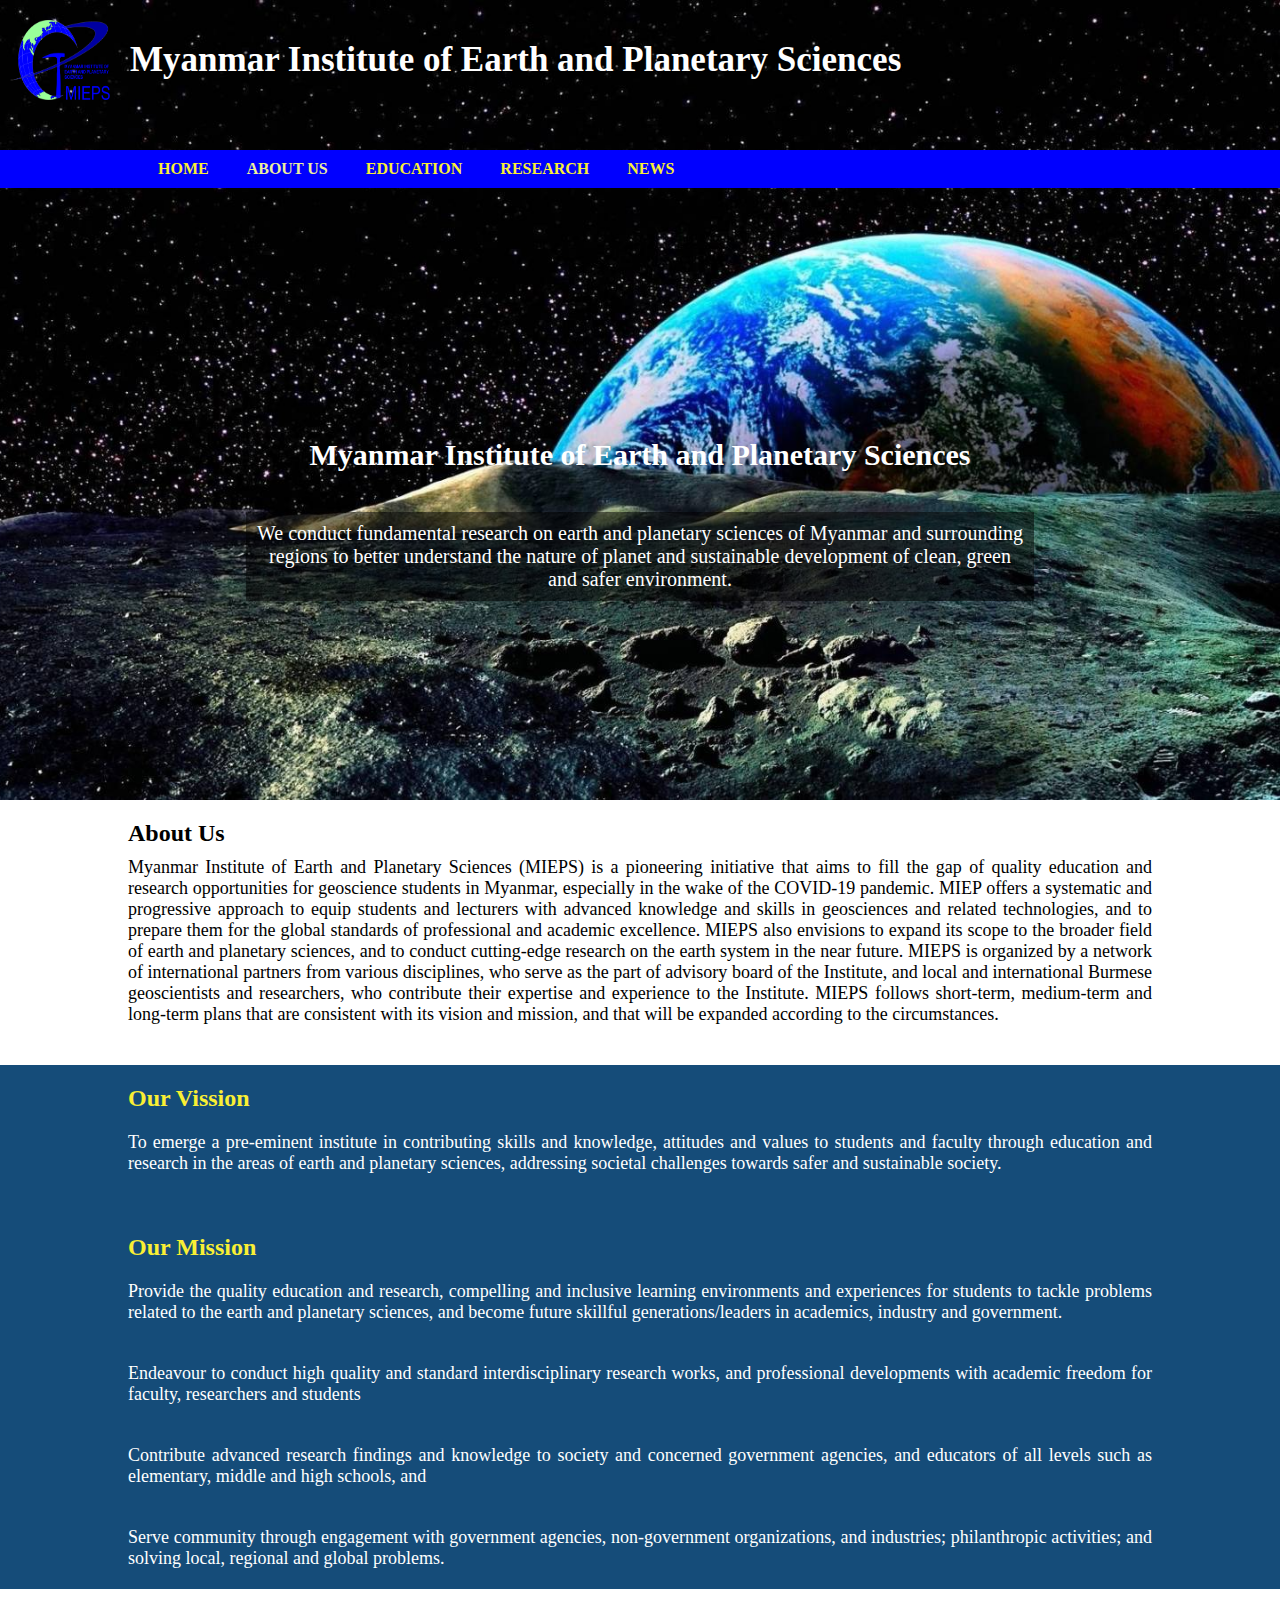
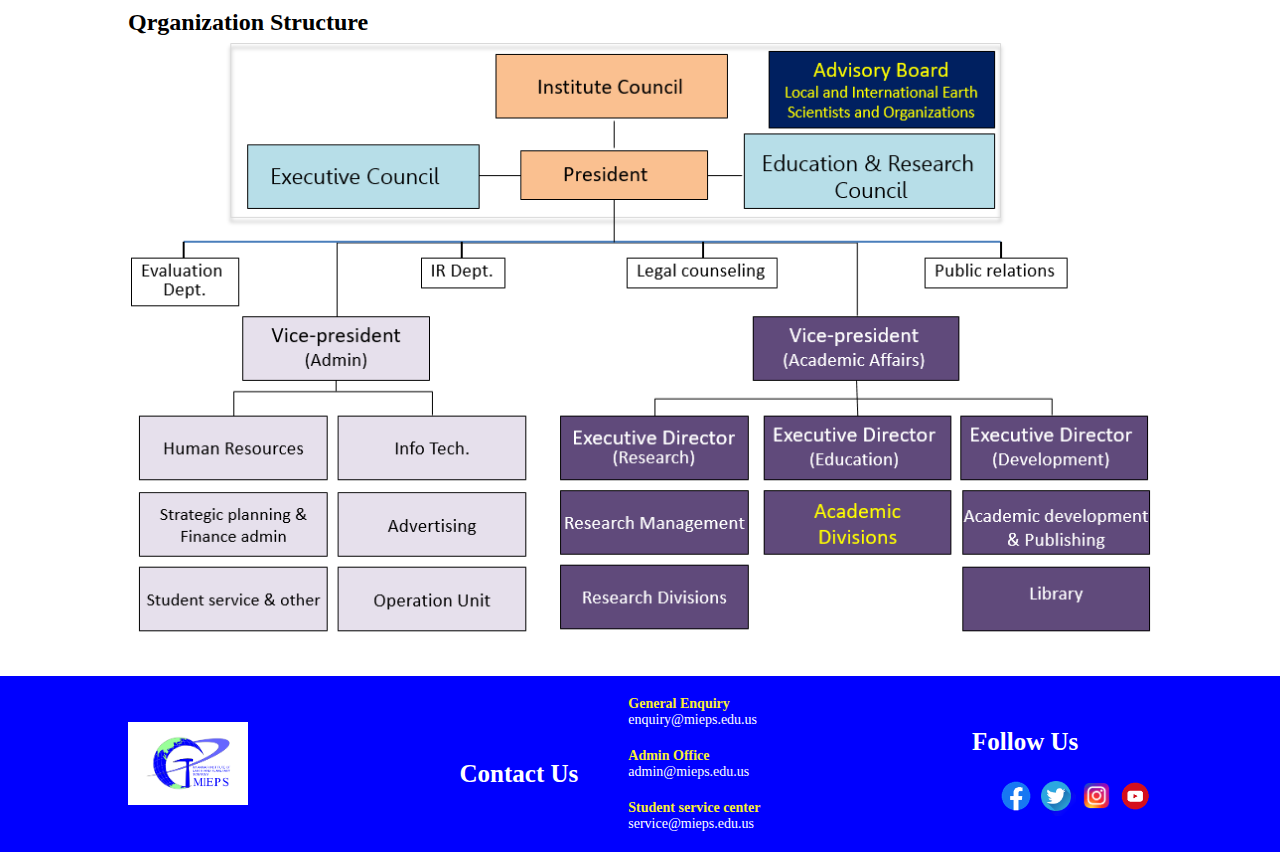
==== commit 39307da2: "update" ====
--- a/pages/about.html
+++ b/pages/about.html
@@ -19,15 +19,15 @@
             <nav class="navbar">
               <div class="menu-icon">&#9776;</div>
               <ul class="menu">
-                <li><a href="/index.html">Home</a></li>
+                <li><a href="/index.html">HOME</a></li>
                 <li>
                   <a href="/pages/about.html" style="color: #edee9c"
-                    >About Us</a
+                    >ABOUT US</a
                   >
                 </li>
-                <li><a href="/pages/education.html">Education</a></li>
-                <li><a href="research.html">Research</a></li>
-                <li><a href="news.html">News</a></li>
+                <li><a href="/pages/education.html">EDUCATION</a></li>
+                <li><a href="research.html">RESEARCH</a></li>
+                <li><a href="news.html">NEWS</a></li>
               </ul>
             </nav>
           </div>
@@ -42,43 +42,7 @@
           </div>
         </div>
       </div>
-      <div class="content">
-        <div class="vision">
-          <h2>Our Vission</h2>
-          <p>
-            To emerge a pre-eminent institute in contributing skills and
-            knowledge, attitudes and values to students and faculty through
-            education and research in the areas of earth and planetary sciences,
-            addressing societal challenges towards safer and sustainable
-            society.
-          </p>
-        </div>
-        <div class="mission">
-          <h2>Our Mission</h2>
-          <p>
-            Provide the quality education and research, compelling and inclusive
-            learning environments and experiences for students to tackle
-            problems related to the earth and planetary sciences, and become
-            future skillful generations/leaders in academics, industry and
-            government.
-          </p>
-          <p>
-            Endeavour to conduct high quality and standard interdisciplinary
-            research works, and professional developments with academic freedom
-            for faculty, researchers and students
-          </p>
-          <p>
-            Contribute advanced research findings and knowledge to society and
-            concerned government agencies, and educators of all levels such as
-            elementary, middle and high schools, and
-          </p>
-          <p>
-            Serve community through engagement with government agencies,
-            non-government organizations, and industries; philanthropic
-            activities; and solving local, regional and global problems.
-          </p>
-        </div>
-      </div>
+
       <div class="about">
         <div class="inner-about">
           <h2>About Us</h2>
@@ -101,10 +65,48 @@
             that are consistent with its vision and mission, and that will be
             expanded according to the circumstances.
           </p>
+          <div class="content">
+            <div class="vision">
+              <h2>Our Vission</h2>
+              <p>
+                To emerge a pre-eminent institute in contributing skills and
+                knowledge, attitudes and values to students and faculty through
+                education and research in the areas of earth and planetary
+                sciences, addressing societal challenges towards safer and
+                sustainable society.
+              </p>
+            </div>
+            <div class="mission">
+              <h2>Our Mission</h2>
+              <p>
+                Provide the quality education and research, compelling and
+                inclusive learning environments and experiences for students to
+                tackle problems related to the earth and planetary sciences, and
+                become future skillful generations/leaders in academics,
+                industry and government.
+              </p>
+              <p>
+                Endeavour to conduct high quality and standard interdisciplinary
+                research works, and professional developments with academic
+                freedom for faculty, researchers and students
+              </p>
+              <p>
+                Contribute advanced research findings and knowledge to society
+                and concerned government agencies, and educators of all levels
+                such as elementary, middle and high schools, and
+              </p>
+              <p>
+                Serve community through engagement with government agencies,
+                non-government organizations, and industries; philanthropic
+                activities; and solving local, regional and global problems.
+              </p>
+            </div>
+          </div>
           <h2>Qrganization Structure</h2>
           <img src="/img/structure.png" alt="" />
         </div>
       </div>
+
       <div class="footer">
         <img src="/img/black-logo.png" alt="" style="width: 120px" />
         <div class="footer-content">
--- a/css/styles.css
+++ b/css/styles.css
@@ -23,16 +23,17 @@
   background-position: center;
   background-repeat: no-repeat;
   text-align: center;
+  height: 800px;
 }
 .header-text {
   margin-top: 250px;
 }
 .header-text h1 {
-  color: #f9ef34;
-  font-size: 22px;
+  color: #fff;
+  font-size: 30px;
 }
 .home-welcome {
-  width: 40%;
+  width: 50%;
   margin: 0 auto;
   padding: 10px;
   background-color: rgba(0, 0, 0, 0.5);
@@ -108,7 +109,7 @@
 
 .menu li {
   margin-right: 8px;
-  margin-left: 8px;
+  margin-left: 30px;
   text-align: left;
 }
 
@@ -122,10 +123,11 @@
 
 .content {
   width: 100%;
+  background-color: #154c79;
 }
 .content .vision,
 .content .mission {
-  width: 80%;
+  width: 100%;
 
   margin: 0 auto;
 }
@@ -144,16 +146,17 @@
 }
 .about {
   width: 100%;
-  margin-top: 20px;
+
   background-color: #fff;
 }
 .inner-about {
-  width: 80%;
+  width: 100%;
   margin: 0 auto;
 }
 .inner-about h2 {
   padding-top: 20px;
   text-align: start;
+  margin-left: 10%;
 }
 .inner-about p {
   padding-top: 10px;
@@ -161,9 +164,11 @@
   font-size: 18px;
   text-align: justify;
   text-justify: inter-word;
+  margin-left: 10%;
+  margin-right: 10%;
 }
 .inner-about img {
-  width: 100%;
+  width: 80%;
 }
 .home-research {
   background-color: #272626;
@@ -223,22 +228,22 @@
   color: rgb(19, 19, 79);
   text-align: start;
 }
-.dis-content .content {
+.dis-content .dcontent {
   display: flex;
 }
 .dis-content h4 {
   padding-top: 10px;
 }
-.dis-content .content .dis-list {
+.dis-content .dcontent .dis-list {
   width: 50%;
   margin-bottom: 10px;
   padding-left: 40px;
 }
-.dis-content .content .division {
+.dis-content .dcontent .division {
   width: 50%;
   padding-left: 40px;
 }
-.dis-content .content {
+.dis-content .dcontent {
   margin-top: 10px;
 }
 .footer {
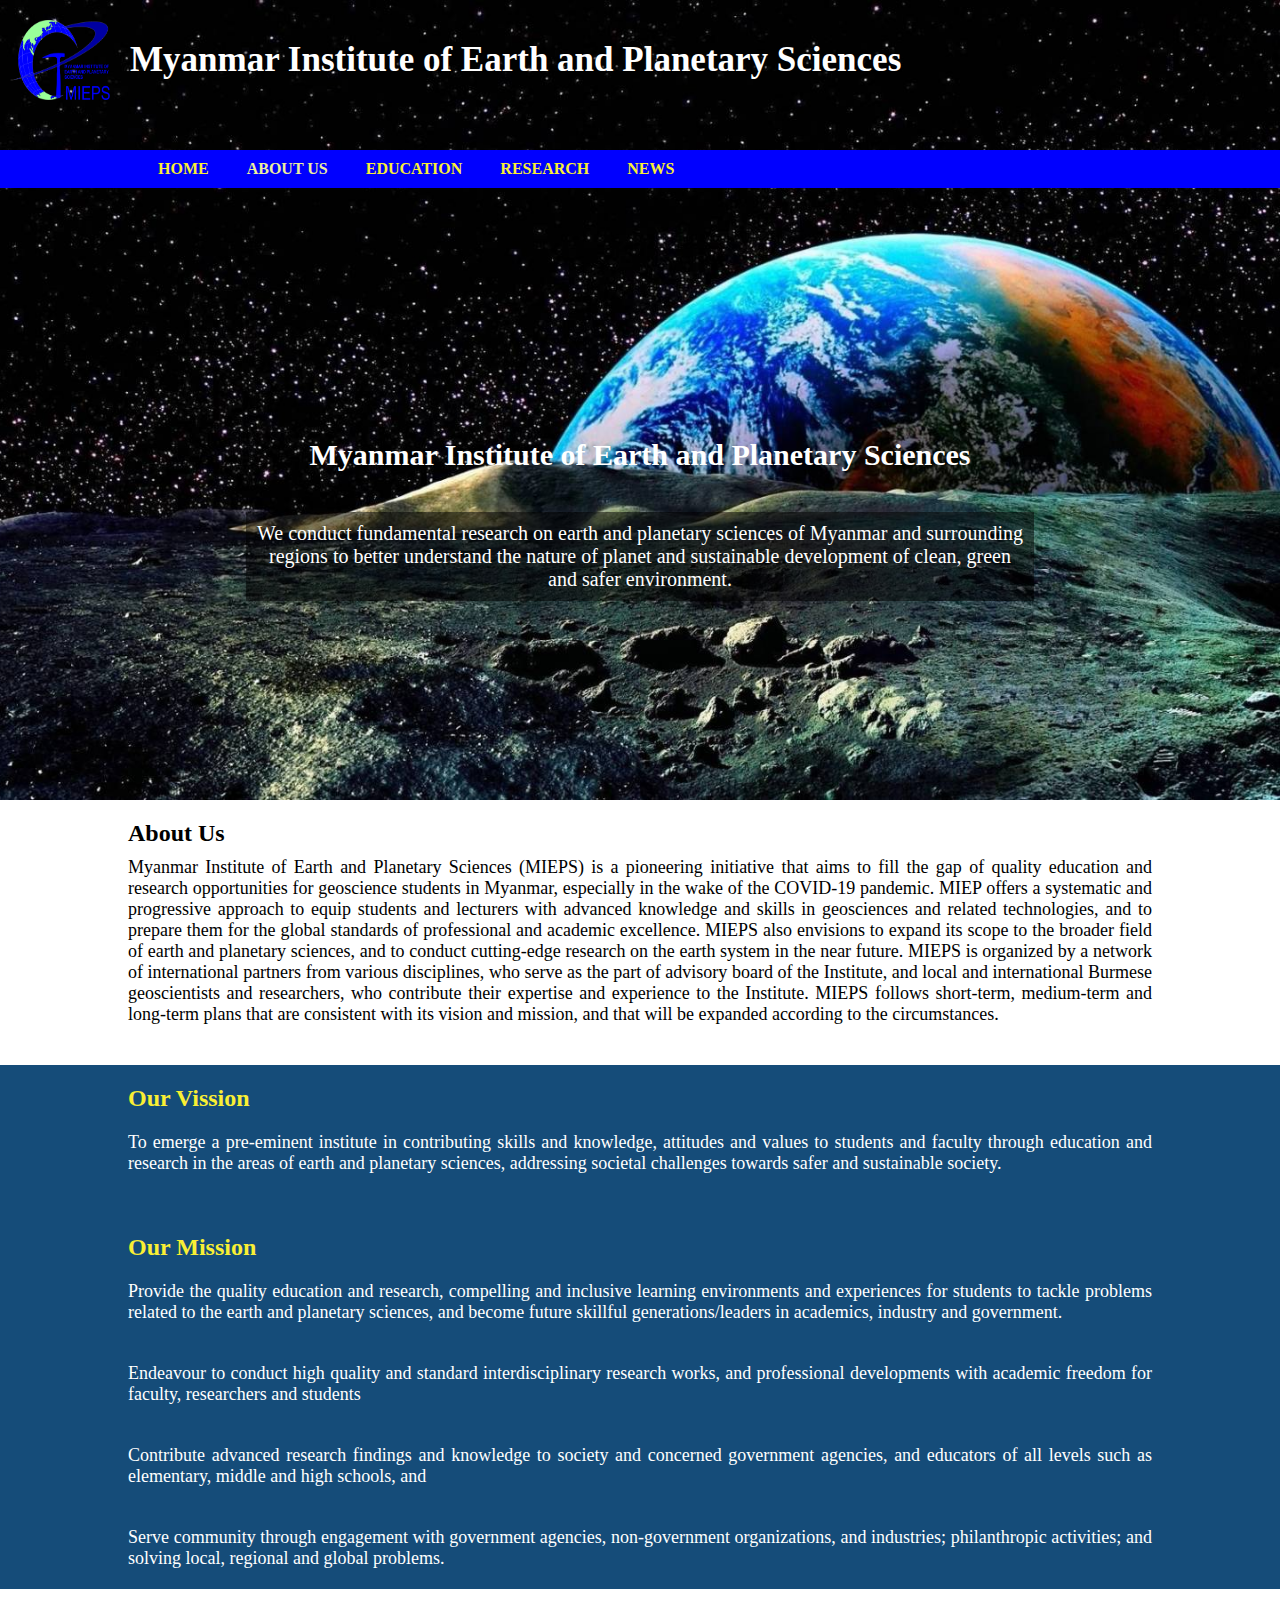
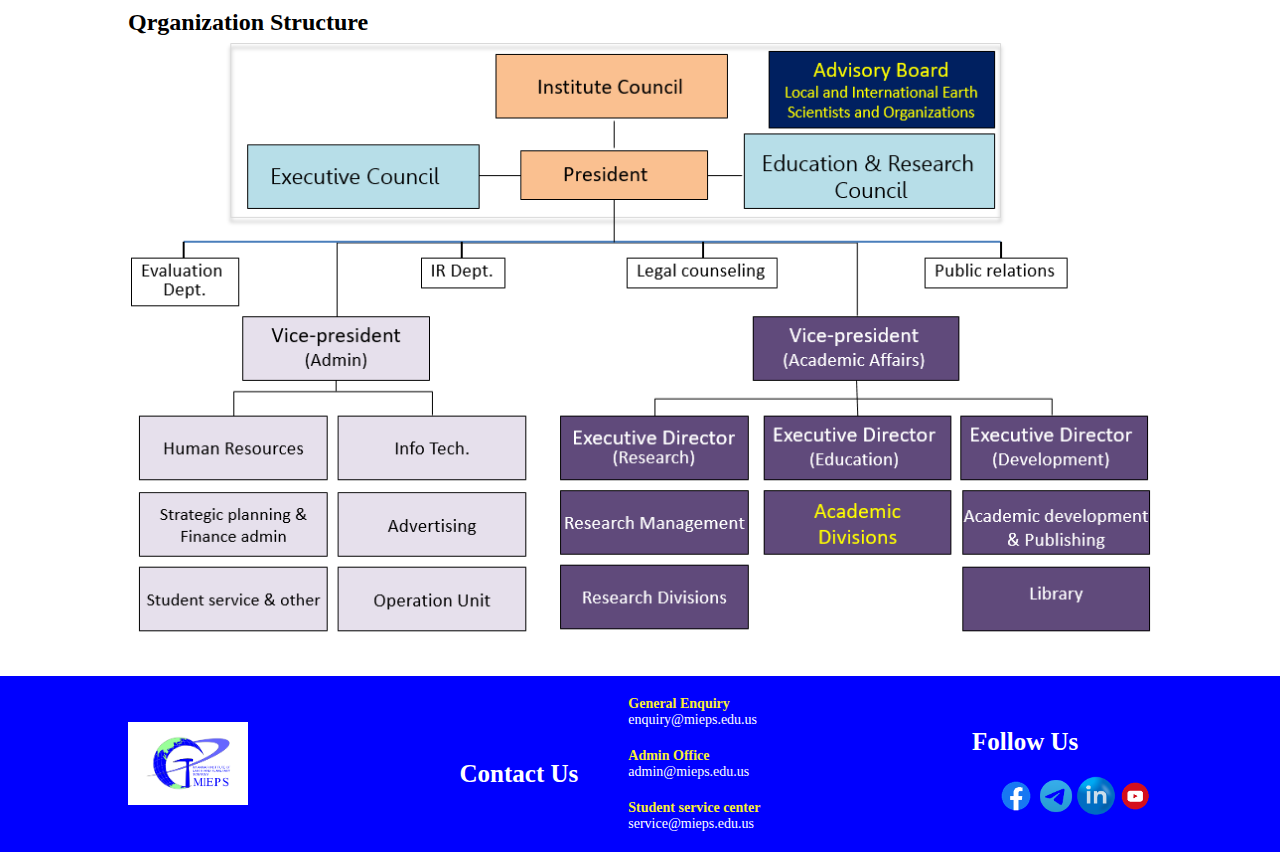
==== commit 713bc2ba: "link" ====
--- a/pages/about.html
+++ b/pages/about.html
@@ -130,13 +130,19 @@
           <h3>Follow Us</h3>
           <ul>
             <li>
-              <a href=""><img src="/img/facebook.png" alt="" /></a>
+              <a href="https://www.facebook.com/profile.php?id=61550623140004"
+                ><img src="/img/facebook.png" alt=""
+              /></a>
             </li>
             <li>
-              <a href=""><img src="/img/twitter.png" alt="" /></a>
+              <a href="https://t.me/+QqEEgcloOWc1MTU1"
+                ><img src="/img/telegram-removebg-preview.png" alt=""
+              /></a>
             </li>
             <li>
-              <a href=""><img src="/img/instragram.png" alt="" /></a>
+              <a href="http://www.linkedin.com/in/mieps-edu"
+                ><img src="/img/linkin-removebg-preview.png" alt=""
+              /></a>
             </li>
             <li>
               <a href=""><img src="/img/youtube.png" alt="" /></a>
--- a/css/styles.css
+++ b/css/styles.css
@@ -228,11 +228,12 @@
   color: rgb(19, 19, 79);
   text-align: start;
 }
-.dis-content .dcontent {
+.dis-content .dcontent,
+.dis-content .econtent {
   display: flex;
 }
 .dis-content h4 {
-  padding-top: 10px;
+  padding-top: 20px;
 }
 .dis-content .dcontent .dis-list {
   width: 50%;
@@ -245,6 +246,41 @@
 }
 .dis-content .dcontent {
   margin-top: 10px;
+}
+.dis-content .econtent .dis-list {
+  width: 35%;
+  margin-bottom: 10px;
+  padding-left: 40px;
+}
+.dis-content .econtent .division {
+  width: 35%;
+  padding-left: 40px;
+}
+.dis-content .econtent {
+  margin-top: 10px;
+}
+.dis-list ul li {
+  margin-top: 10px;
+}
+.division ul li {
+  margin-top: 10px;
+}
+
+.dis-content .register h4 {
+  text-align: start;
+  font-size: 16px;
+}
+.dis-content .register .click {
+  display: flex;
+  margin-top: 20px;
+}
+.register .click button {
+  background-color: red;
+  color: #fff;
+  width: 80px;
+  margin-left: 10px;
+  height: 20px;
+  cursor: pointer;
 }
 .footer {
   display: flex;
@@ -523,7 +559,7 @@
   width: 100%;
   overflow: auto;
   height: 200px;
-  margin-left: 4px;
+
   margin-top: 4px;
 }
 .notice-content .notice .list::-webkit-scrollbar {
@@ -535,6 +571,7 @@
 .notice ul li {
   padding: 4px;
   margin: 1;
+  margin-top: 10px;
   border-bottom: solid 1px white;
 }
 .notice ul li h4 {
@@ -573,6 +610,7 @@
   margin: 4px;
   border-bottom: solid 1px white;
   background-color: #154c79;
+  margin-top: 10px;
 }
 .news ul li h4 {
   color: #fff;
@@ -599,6 +637,7 @@
   margin-top: 60px;
   background-color: #154c79;
   color: #fff;
+  cursor: pointer;
   border-radius: 8px;
 }
 .third-content {
@@ -709,11 +748,11 @@
     display: block;
     position: relative;
     width: 100%;
-    height: 500px;
+
     margin: auto 0;
     margin-top: 0;
   }
-  .mission {
+  /* .mission {
     justify-content: center;
     align-items: center;
     width: 100%;
@@ -724,7 +763,7 @@
     background-position: center;
     background-repeat: no-repeat;
     text-align: center;
-  }
+  } */
   .course-list {
     width: 100%;
     height: 50%;
@@ -763,6 +802,96 @@
     list-style-type: none;
     border-bottom: solid 1px white;
   }
+  /*Home*/
+  .header-text {
+    margin-top: 200px;
+  }
+  .header-text h1 {
+    color: #fff;
+    font-size: 20px;
+  }
+  .home-welcome {
+    width: 80%;
+    margin: 0 auto;
+    padding: 10px;
+    background-color: rgba(0, 0, 0, 0.5);
+    color: #fff;
+  }
+  .header-text p {
+    width: 80%;
+    margin: 0 auto;
+    margin-top: 40px;
+    padding: 10px;
+    background-color: rgba(0, 0, 0, 0.5);
+    color: #fff;
+    font-size: 16px;
+    font-weight: 500;
+  }
+
+  .dis-content .dcontent,
+  .dis-content .econtent {
+    display: block;
+  }
+  .dis-content h4 {
+    padding-top: 20px;
+  }
+  .dis-content .dcontent .dis-list {
+    width: 100%;
+    margin-bottom: 10px;
+    padding-left: 40px;
+  }
+  .dis-content .dcontent .division {
+    width: 100%;
+    padding-left: 40px;
+    padding-bottom: 20px;
+  }
+
+  .research-content {
+    display: block;
+    width: 80%;
+    margin: 0 auto;
+  }
+  .home-research .research-content .research {
+    width: 100%;
+    margin-top: 0px;
+    padding-top: 10px;
+  }
+  .research-content .notice {
+    width: 100%;
+    margin-top: 20px;
+  }
+  .research-content h4 {
+    color: #f9ef34;
+  }
+  .research-content .notice p {
+    height: 100%;
+    margin-top: 20px;
+    padding: 20px 80px 90px 80px;
+    background-color: #fff;
+    color: #89347e;
+    font-size: 30px;
+    font-weight: 600;
+  }
+  .research-content .research ul {
+    display: flex;
+    margin-bottom: 10px;
+    list-style-type: none;
+  }
+  .research-content .research ul li {
+    width: 49%;
+    margin-right: 10px;
+
+    text-align: start;
+  }
+  .research ul li img {
+    width: 100%;
+    height: 100px;
+  }
+  .research ul li h3 {
+    color: white;
+    font-size: 16px;
+  }
+
   .second-content {
     height: 700px;
     margin-top: 0;
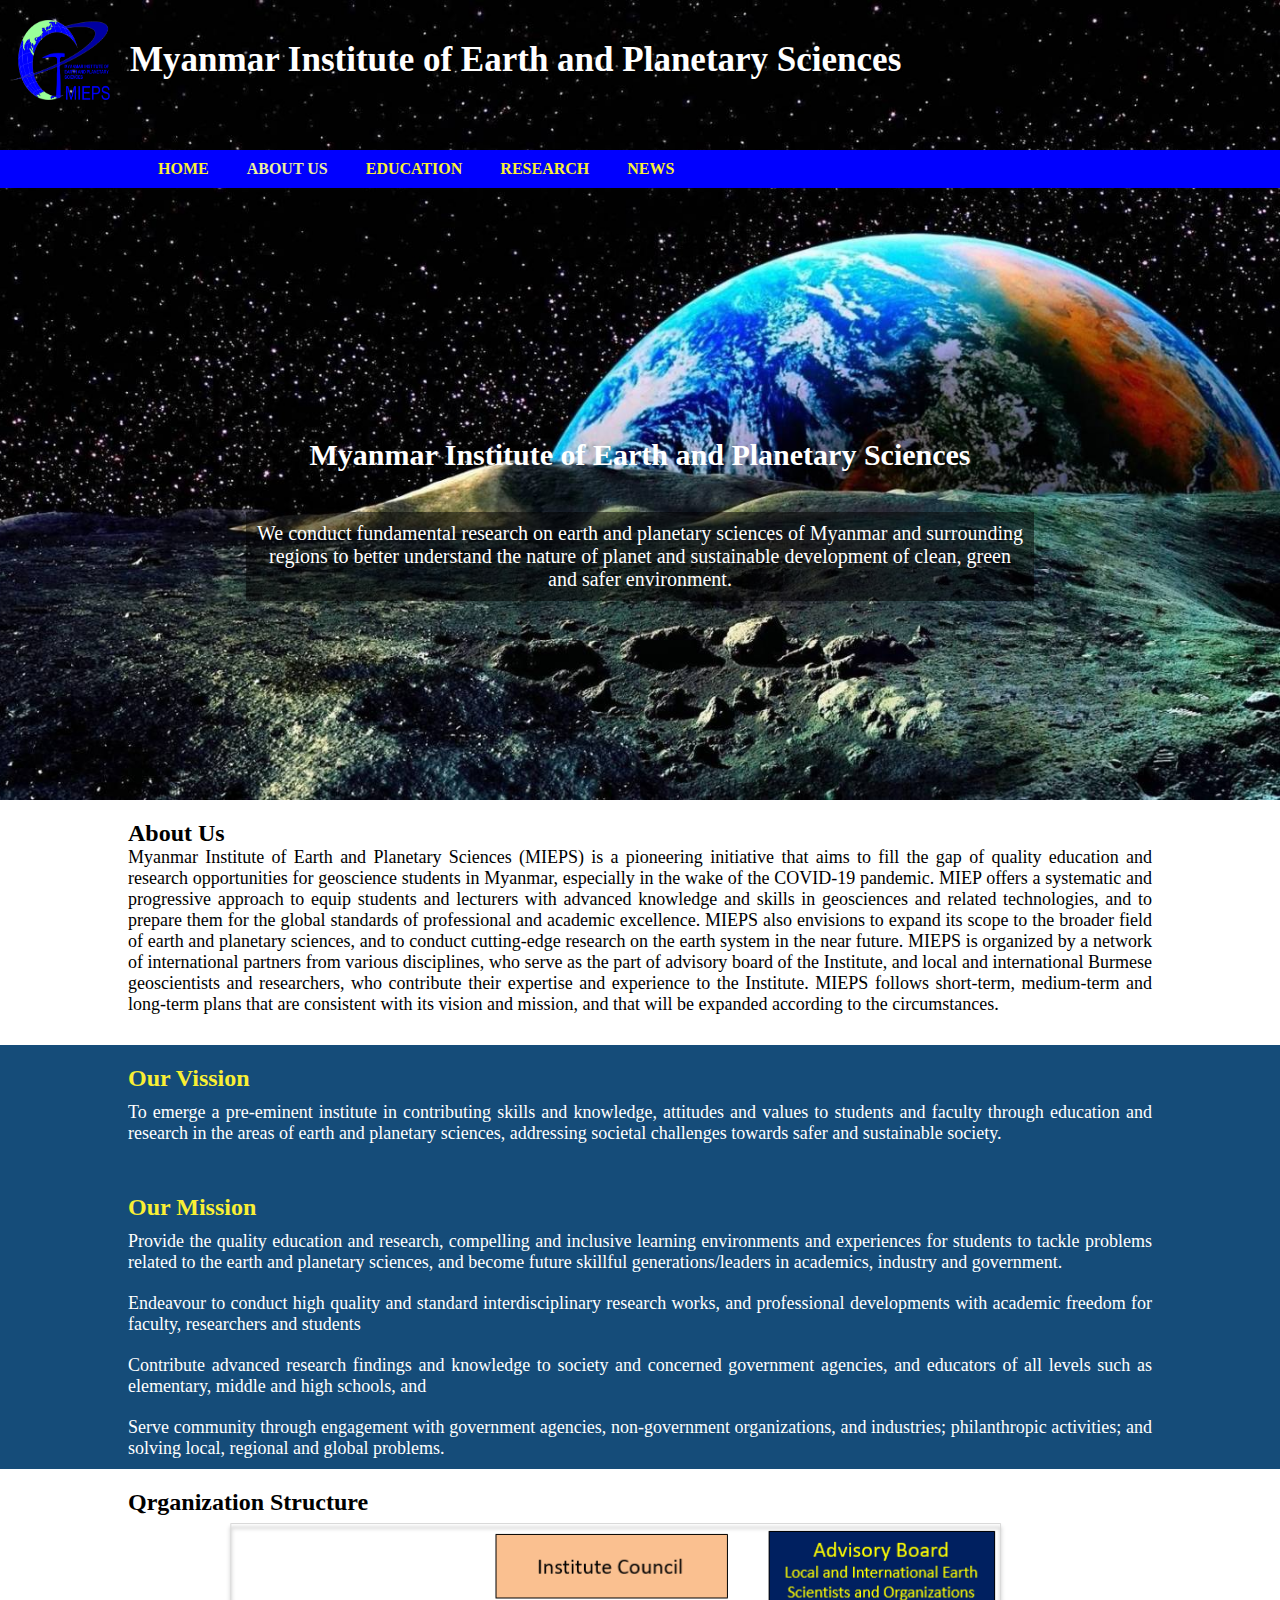
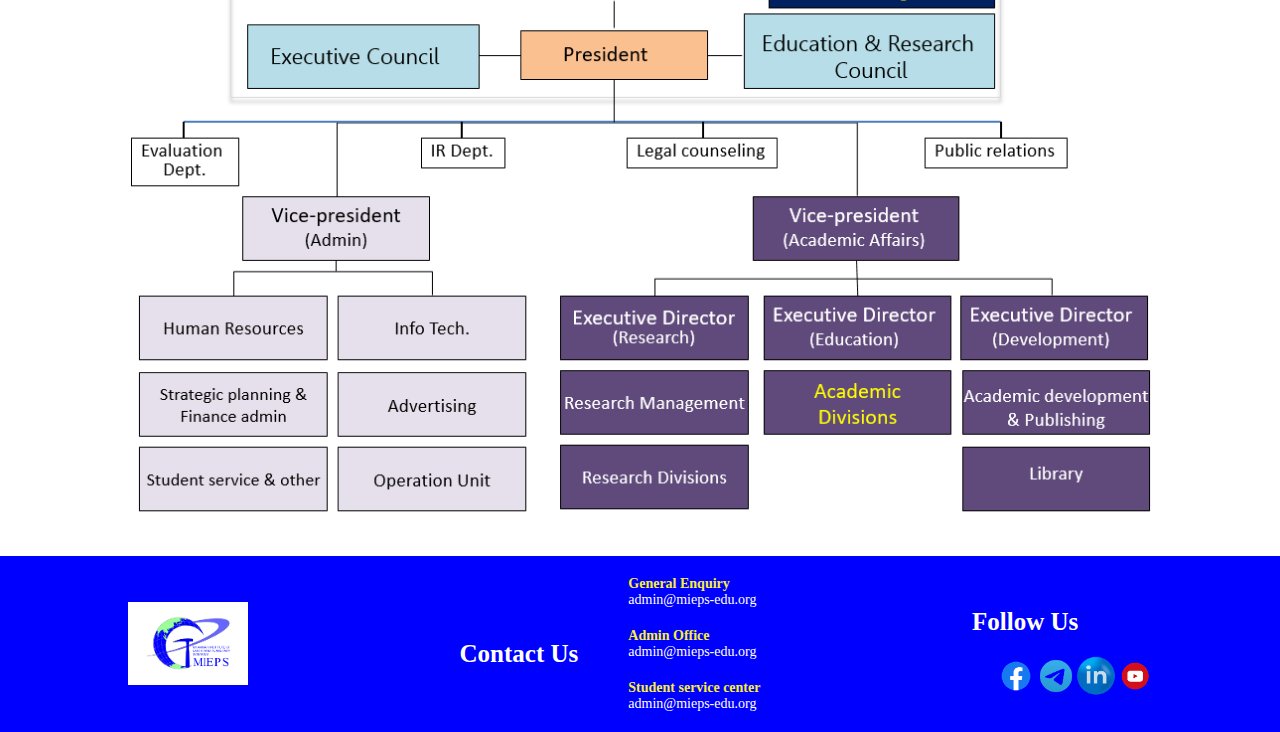
==== commit db9e86b9: "link" ====
--- a/pages/about.html
+++ b/pages/about.html
@@ -114,15 +114,15 @@
           <ul>
             <li>
               <h5>General Enquiry</h5>
-              <p>enquiry@mieps.edu.us</p>
+              <p>admin@mieps-edu.org</p>
             </li>
             <li>
               <h5>Admin Office</h5>
-              <p>admin@mieps.edu.us</p>
+              <p>admin@mieps-edu.org</p>
             </li>
             <li>
               <h5>Student service center</h5>
-              <p>service@mieps.edu.us</p>
+              <p>admin@mieps-edu.org</p>
             </li>
           </ul>
         </div>
--- a/css/styles.css
+++ b/css/styles.css
@@ -159,8 +159,7 @@
   margin-left: 10%;
 }
 .inner-about p {
-  padding-top: 10px;
-  padding-bottom: 20px;
+  padding-bottom: 10px;
   font-size: 18px;
   text-align: justify;
   text-justify: inter-word;
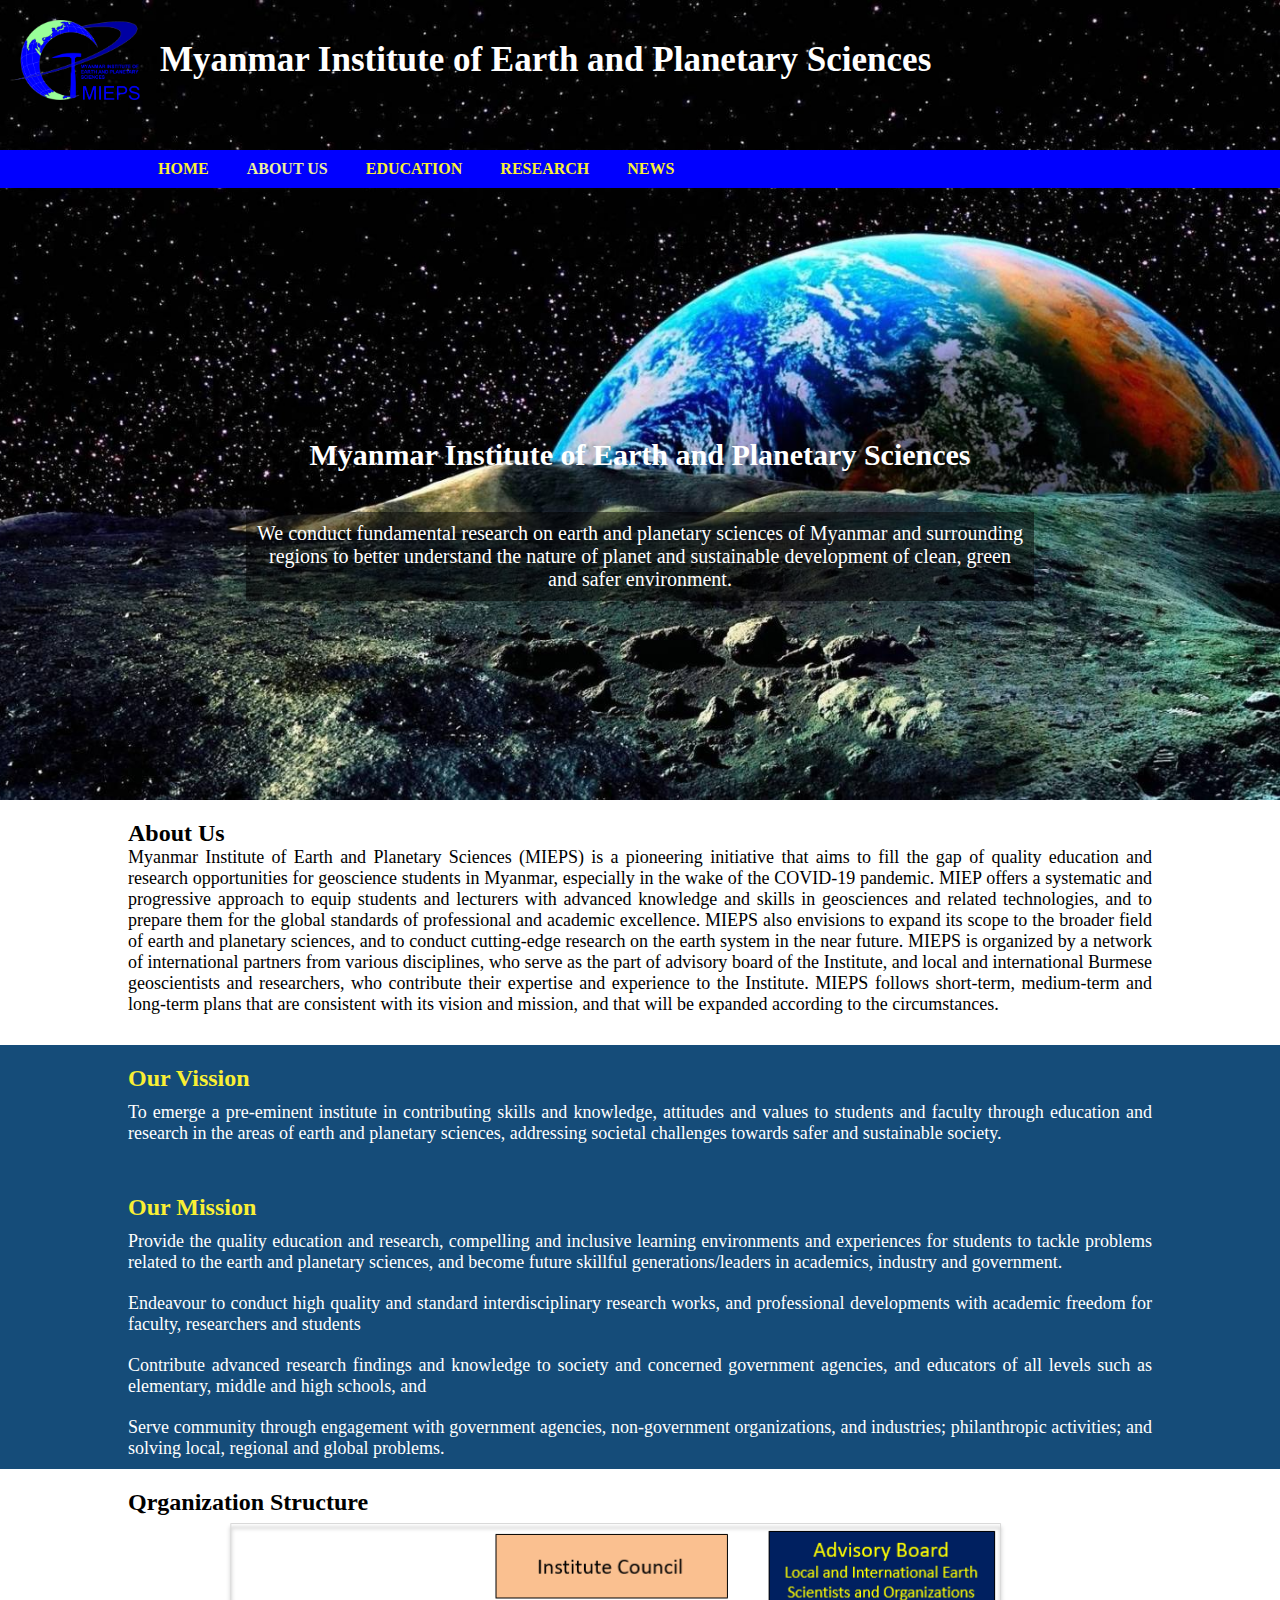
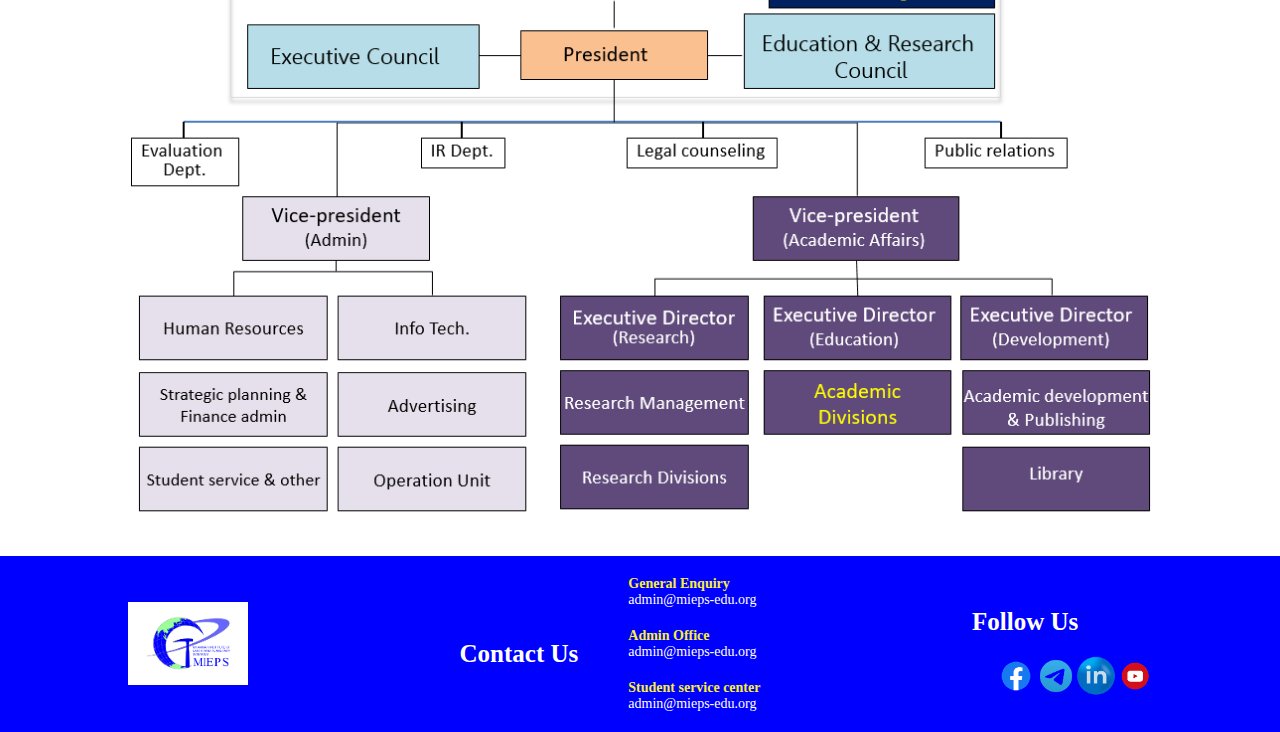
==== commit f360fca2: "update" ====
--- a/pages/about.html
+++ b/pages/about.html
@@ -1,156 +1,156 @@
-<!DOCTYPE html>
-<html lang="en">
-  <head>
-    <meta charset="UTF-8" />
-    <meta name="viewport" content="width=device-width, initial-scale=1.0" />
-    <title>MIEPS</title>
-    <link rel="stylesheet" href="/css/styles.css" />
-    <link rel="icon" type="image/png" href="/img/logo.png" />
-  </head>
-  <body>
-    <div class="container">
-      <div class="main-header">
-        <div class="header">
-          <div class="title">
-            <img src="/img/logo.png" alt="" />
-            <h1>Myanmar Institute of Earth and Planetary Sciences</h1>
-          </div>
-          <div class="nav">
-            <nav class="navbar">
-              <div class="menu-icon">&#9776;</div>
-              <ul class="menu">
-                <li><a href="/index.html">HOME</a></li>
-                <li>
-                  <a href="/pages/about.html" style="color: #edee9c"
-                    >ABOUT US</a
-                  >
-                </li>
-                <li><a href="/pages/education.html">EDUCATION</a></li>
-                <li><a href="research.html">RESEARCH</a></li>
-                <li><a href="news.html">NEWS</a></li>
-              </ul>
-            </nav>
-          </div>
-          <div class="header-text">
-            <h1>Myanmar Institute of Earth and Planetary Sciences</h1>
-            <p>
-              We conduct fundamental research on earth and planetary sciences of
-              Myanmar and surrounding regions to better understand the nature of
-              planet and sustainable development of clean, green and safer
-              environment.
-            </p>
-          </div>
-        </div>
-      </div>
-
-      <div class="about">
-        <div class="inner-about">
-          <h2>About Us</h2>
-          <p>
-            Myanmar Institute of Earth and Planetary Sciences (MIEPS) is a
-            pioneering initiative that aims to fill the gap of quality education
-            and research opportunities for geoscience students in Myanmar,
-            especially in the wake of the COVID-19 pandemic. MIEP offers a
-            systematic and progressive approach to equip students and lecturers
-            with advanced knowledge and skills in geosciences and related
-            technologies, and to prepare them for the global standards of
-            professional and academic excellence. MIEPS also envisions to expand
-            its scope to the broader field of earth and planetary sciences, and
-            to conduct cutting-edge research on the earth system in the near
-            future. MIEPS is organized by a network of international partners
-            from various disciplines, who serve as the part of advisory board of
-            the Institute, and local and international Burmese geoscientists and
-            researchers, who contribute their expertise and experience to the
-            Institute. MIEPS follows short-term, medium-term and long-term plans
-            that are consistent with its vision and mission, and that will be
-            expanded according to the circumstances.
-          </p>
-          <div class="content">
-            <div class="vision">
-              <h2>Our Vission</h2>
-              <p>
-                To emerge a pre-eminent institute in contributing skills and
-                knowledge, attitudes and values to students and faculty through
-                education and research in the areas of earth and planetary
-                sciences, addressing societal challenges towards safer and
-                sustainable society.
-              </p>
-            </div>
-            <div class="mission">
-              <h2>Our Mission</h2>
-              <p>
-                Provide the quality education and research, compelling and
-                inclusive learning environments and experiences for students to
-                tackle problems related to the earth and planetary sciences, and
-                become future skillful generations/leaders in academics,
-                industry and government.
-              </p>
-              <p>
-                Endeavour to conduct high quality and standard interdisciplinary
-                research works, and professional developments with academic
-                freedom for faculty, researchers and students
-              </p>
-              <p>
-                Contribute advanced research findings and knowledge to society
-                and concerned government agencies, and educators of all levels
-                such as elementary, middle and high schools, and
-              </p>
-              <p>
-                Serve community through engagement with government agencies,
-                non-government organizations, and industries; philanthropic
-                activities; and solving local, regional and global problems.
-              </p>
-            </div>
-          </div>
-          <h2>Qrganization Structure</h2>
-          <img src="/img/structure.png" alt="" />
-        </div>
-      </div>
-
-      <div class="footer">
-        <img src="/img/black-logo.png" alt="" style="width: 120px" />
-        <div class="footer-content">
-          <h3>Contact Us</h3>
-          <ul>
-            <li>
-              <h5>General Enquiry</h5>
-              <p>admin@mieps-edu.org</p>
-            </li>
-            <li>
-              <h5>Admin Office</h5>
-              <p>admin@mieps-edu.org</p>
-            </li>
-            <li>
-              <h5>Student service center</h5>
-              <p>admin@mieps-edu.org</p>
-            </li>
-          </ul>
-        </div>
-        <div class="follow">
-          <h3>Follow Us</h3>
-          <ul>
-            <li>
-              <a href="https://www.facebook.com/profile.php?id=61550623140004"
-                ><img src="/img/facebook.png" alt=""
-              /></a>
-            </li>
-            <li>
-              <a href="https://t.me/+QqEEgcloOWc1MTU1"
-                ><img src="/img/telegram-removebg-preview.png" alt=""
-              /></a>
-            </li>
-            <li>
-              <a href="http://www.linkedin.com/in/mieps-edu"
-                ><img src="/img/linkin-removebg-preview.png" alt=""
-              /></a>
-            </li>
-            <li>
-              <a href=""><img src="/img/youtube.png" alt="" /></a>
-            </li>
-          </ul>
-        </div>
-      </div>
-    </div>
-    <script src="/js/common.js"></script>
-  </body>
-</html>
+<!DOCTYPE html>
+<html lang="en">
+  <head>
+    <meta charset="UTF-8" />
+    <meta name="viewport" content="width=device-width, initial-scale=1.0" />
+    <title>MIEPS</title>
+    <link rel="stylesheet" href="/css/styles.css" />
+    <link rel="icon" type="image/png" href="/img/logo.png" />
+  </head>
+  <body>
+    <div class="container">
+      <div class="main-header">
+        <div class="header">
+          <div class="title">
+            <img src="/img/logo.png" alt="" />
+            <h1>Myanmar Institute of Earth and Planetary Sciences</h1>
+          </div>
+          <div class="nav">
+            <nav class="navbar">
+              <div class="menu-icon">&#9776;</div>
+              <ul class="menu">
+                <li><a href="/index.html">HOME</a></li>
+                <li>
+                  <a href="/pages/about.html" style="color: #edee9c"
+                    >ABOUT US</a
+                  >
+                </li>
+                <li><a href="/pages/education.html">EDUCATION</a></li>
+                <li><a href="research.html">RESEARCH</a></li>
+                <li><a href="news.html">NEWS</a></li>
+              </ul>
+            </nav>
+          </div>
+          <div class="header-text">
+            <h1>Myanmar Institute of Earth and Planetary Sciences</h1>
+            <p>
+              We conduct fundamental research on earth and planetary sciences of
+              Myanmar and surrounding regions to better understand the nature of
+              planet and sustainable development of clean, green and safer
+              environment.
+            </p>
+          </div>
+        </div>
+      </div>
+
+      <div class="about">
+        <div class="inner-about">
+          <h2>About Us</h2>
+          <p>
+            Myanmar Institute of Earth and Planetary Sciences (MIEPS) is a
+            pioneering initiative that aims to fill the gap of quality education
+            and research opportunities for geoscience students in Myanmar,
+            especially in the wake of the COVID-19 pandemic. MIEP offers a
+            systematic and progressive approach to equip students and lecturers
+            with advanced knowledge and skills in geosciences and related
+            technologies, and to prepare them for the global standards of
+            professional and academic excellence. MIEPS also envisions to expand
+            its scope to the broader field of earth and planetary sciences, and
+            to conduct cutting-edge research on the earth system in the near
+            future. MIEPS is organized by a network of international partners
+            from various disciplines, who serve as the part of advisory board of
+            the Institute, and local and international Burmese geoscientists and
+            researchers, who contribute their expertise and experience to the
+            Institute. MIEPS follows short-term, medium-term and long-term plans
+            that are consistent with its vision and mission, and that will be
+            expanded according to the circumstances.
+          </p>
+          <div class="content">
+            <div class="vision">
+              <h2>Our Vission</h2>
+              <p>
+                To emerge a pre-eminent institute in contributing skills and
+                knowledge, attitudes and values to students and faculty through
+                education and research in the areas of earth and planetary
+                sciences, addressing societal challenges towards safer and
+                sustainable society.
+              </p>
+            </div>
+            <div class="mission">
+              <h2>Our Mission</h2>
+              <p>
+                Provide the quality education and research, compelling and
+                inclusive learning environments and experiences for students to
+                tackle problems related to the earth and planetary sciences, and
+                become future skillful generations/leaders in academics,
+                industry and government.
+              </p>
+              <p>
+                Endeavour to conduct high quality and standard interdisciplinary
+                research works, and professional developments with academic
+                freedom for faculty, researchers and students
+              </p>
+              <p>
+                Contribute advanced research findings and knowledge to society
+                and concerned government agencies, and educators of all levels
+                such as elementary, middle and high schools, and
+              </p>
+              <p>
+                Serve community through engagement with government agencies,
+                non-government organizations, and industries; philanthropic
+                activities; and solving local, regional and global problems.
+              </p>
+            </div>
+          </div>
+          <h2>Qrganization Structure</h2>
+          <img src="/img/structure.png" alt="" />
+        </div>
+      </div>
+
+      <div class="footer">
+        <img src="/img/black-logo.png" alt="" style="width: 120px" />
+        <div class="footer-content">
+          <h3>Contact Us</h3>
+          <ul>
+            <li>
+              <h5>General Enquiry</h5>
+              <p>admin@mieps-edu.org</p>
+            </li>
+            <li>
+              <h5>Admin Office</h5>
+              <p>admin@mieps-edu.org</p>
+            </li>
+            <li>
+              <h5>Student service center</h5>
+              <p>admin@mieps-edu.org</p>
+            </li>
+          </ul>
+        </div>
+        <div class="follow">
+          <h3>Follow Us</h3>
+          <ul>
+            <li>
+              <a href="https://www.facebook.com/profile.php?id=61550623140004"
+                ><img src="/img/facebook.png" alt=""
+              /></a>
+            </li>
+            <li>
+              <a href="https://t.me/+QqEEgcloOWc1MTU1"
+                ><img src="/img/telegram-removebg-preview.png" alt=""
+              /></a>
+            </li>
+            <li>
+              <a href="http://www.linkedin.com/in/mieps-edu"
+                ><img src="/img/linkin-removebg-preview.png" alt=""
+              /></a>
+            </li>
+            <li>
+              <a href=""><img src="/img/youtube.png" alt="" /></a>
+            </li>
+          </ul>
+        </div>
+      </div>
+    </div>
+    <script src="/js/common.js"></script>
+  </body>
+</html>
--- a/css/styles.css
+++ b/css/styles.css
@@ -1,1148 +1,1148 @@
-* {
-  margin: auto 0;
-  padding: 0;
-}
-
-body {
-  position: relative;
-  justify-content: center;
-  align-items: center;
-  background-color: blue;
-}
-.container {
-  width: 100%;
-  height: 100%;
-  margin: 0;
-  padding: 0;
-  text-align: center;
-}
-
-.main-header {
-  background-image: url("/img/edu-back.jpg");
-  background-size: cover;
-  background-position: center;
-  background-repeat: no-repeat;
-  text-align: center;
-  height: 800px;
-}
-.header-text {
-  margin-top: 250px;
-}
-.header-text h1 {
-  color: #fff;
-  font-size: 30px;
-}
-.home-welcome {
-  width: 50%;
-  margin: 0 auto;
-  padding: 10px;
-  background-color: rgba(0, 0, 0, 0.5);
-  color: #fff;
-}
-.header-text p {
-  width: 60%;
-  margin: 0 auto;
-  margin-top: 40px;
-  padding: 10px;
-  background-color: rgba(0, 0, 0, 0.5);
-  color: #fff;
-  font-size: 20px;
-  font-weight: 500;
-}
-.header {
-  justify-content: center;
-  align-items: center;
-  width: 100%;
-  height: 700px;
-  margin: 0 auto;
-  text-align: center;
-}
-.header .title {
-  display: flex;
-}
-.header .title img {
-  width: 100px;
-  height: 80px;
-  margin-top: 20px;
-  margin-left: 10px;
-}
-.header .title h1 {
-  height: 100%;
-  margin-top: 40px;
-  margin-left: 20px;
-  color: white;
-
-  font-size: 35px;
-}
-/* Navbar styles */
-.header .nav {
-  width: 100%;
-  margin-top: 50px;
-
-  background-color: blue;
-}
-.navbar {
-  display: flex;
-  justify-content: space-between;
-  align-items: center;
-  margin-bottom: 20px;
-  padding: 10px 0px 10px 0px;
-  padding-left: 10%;
-  background-color: blue;
-  color: #fff;
-}
-
-/* Menu icon styles */
-.menu-icon {
-  display: none;
-  font-size: 16px;
-  cursor: pointer;
-}
-
-/* Menu styles */
-.menu {
-  display: flex;
-  margin: 0;
-  padding: 0;
-  list-style-type: none;
-}
-
-.menu li {
-  margin-right: 8px;
-  margin-left: 30px;
-  text-align: left;
-}
-
-.menu li a {
-  color: #f9ef34;
-  font-weight: bold;
-  text-decoration: none;
-}
-
-/* Content */
-
-.content {
-  width: 100%;
-  background-color: #154c79;
-}
-.content .vision,
-.content .mission {
-  width: 100%;
-
-  margin: 0 auto;
-}
-.content h2 {
-  margin-top: 20px;
-  color: #f9ef34;
-  text-align: justify;
-  text-justify: inter-word;
-}
-.content p {
-  margin-top: 10px;
-  color: #fff;
-  font-size: 20px;
-  text-align: justify;
-  text-justify: inter-word;
-}
-.about {
-  width: 100%;
-
-  background-color: #fff;
-}
-.inner-about {
-  width: 100%;
-  margin: 0 auto;
-}
-.inner-about h2 {
-  padding-top: 20px;
-  text-align: start;
-  margin-left: 10%;
-}
-.inner-about p {
-  padding-bottom: 10px;
-  font-size: 18px;
-  text-align: justify;
-  text-justify: inter-word;
-  margin-left: 10%;
-  margin-right: 10%;
-}
-.inner-about img {
-  width: 80%;
-}
-.home-research {
-  background-color: #272626;
-}
-.research-content {
-  display: flex;
-  width: 80%;
-  margin: 0 auto;
-}
-.home-research .research-content .research {
-  width: 50%;
-  margin-top: 20px;
-}
-.research-content .notice {
-  width: 50%;
-  margin-top: 20px;
-}
-.research-content h4 {
-  color: #f9ef34;
-}
-.research-content .notice p {
-  height: 100%;
-  margin-top: 20px;
-  padding: 20px 80px 90px 80px;
-  background-color: #fff;
-  color: #89347e;
-  font-size: 30px;
-  font-weight: 600;
-}
-.research-content .research ul {
-  display: flex;
-  margin-bottom: 10px;
-  list-style-type: none;
-}
-.research-content .research ul li {
-  width: 49%;
-  margin-right: 10px;
-
-  text-align: start;
-}
-.research ul li img {
-  width: 100%;
-  height: 100px;
-}
-.research ul li h3 {
-  color: white;
-  font-size: 16px;
-}
-.disciplines {
-  width: 100%;
-  margin: 0 auto;
-  background-color: aliceblue;
-}
-.dis-content {
-  width: 80%;
-  margin: 0 auto;
-  color: rgb(19, 19, 79);
-  text-align: start;
-}
-.dis-content .dcontent,
-.dis-content .econtent {
-  display: flex;
-}
-.dis-content h4 {
-  padding-top: 20px;
-}
-.dis-content .dcontent .dis-list {
-  width: 50%;
-  margin-bottom: 10px;
-  padding-left: 40px;
-}
-.dis-content .dcontent .division {
-  width: 50%;
-  padding-left: 40px;
-}
-.dis-content .dcontent {
-  margin-top: 10px;
-}
-.dis-content .econtent .dis-list {
-  width: 35%;
-  margin-bottom: 10px;
-  padding-left: 40px;
-}
-.dis-content .econtent .division {
-  width: 35%;
-  padding-left: 40px;
-}
-.dis-content .econtent {
-  margin-top: 10px;
-}
-.dis-list ul li {
-  margin-top: 10px;
-}
-.division ul li {
-  margin-top: 10px;
-}
-
-.dis-content .register h4 {
-  text-align: start;
-  font-size: 16px;
-}
-.dis-content .register .click {
-  display: flex;
-  margin-top: 20px;
-}
-.register .click button {
-  background-color: red;
-  color: #fff;
-  width: 80px;
-  margin-left: 10px;
-  height: 20px;
-  cursor: pointer;
-}
-.footer {
-  display: flex;
-
-  justify-content: space-between;
-  width: 100%;
-  margin: 0 auto;
-  /* background-color: #072e4d; */
-  background-color: blue;
-  text-align: center;
-}
-
-.footer img {
-  margin-left: 10%;
-}
-.footer h3 {
-  padding-top: 20px;
-  color: #fff;
-  font-size: 25px;
-}
-/* .footer ul {
-  display: flex;
-  flex-wrap: wrap;
-  justify-content: space-around;
-  list-style: none;
-  padding: 0;
-  margin: 0;
-  padding-top: 40px;
-  width: 30%;
-  margin: 0 auto;
-} */
-.footer .follow {
-  margin-right: 10%;
-  text-align: start;
-}
-.footer .follow ul {
-  display: flex;
-  list-style: none;
-  margin-top: 20px;
-  margin-left: 20px;
-}
-.footer .footer-content {
-  display: flex;
-  justify-content: space-between;
-}
-.footer-content ul {
-  list-style: none;
-  margin-top: 20px;
-  margin-left: 20px;
-}
-.footer-content ul li {
-  text-align: start;
-}
-.footer-content h3 {
-  margin-right: 30px;
-}
-.footer-content ul li h5 {
-  color: #f9ef34;
-  font-size: 14px;
-}
-.footer ul li img {
-  width: 40px;
-}
-.footer p {
-  padding-bottom: 20px;
-  color: #fff;
-  font-size: 14px;
-  text-align: start;
-}
-.footer h5 {
-  color: #fff;
-}
-
-/*For About Page*/
-.about-content {
-  display: flex;
-  width: 80%;
-  height: 300px;
-  margin: 0 auto;
-  /* background-color: rgba(0, 0, 0, 0.4); */
-}
-.about-content .about-left {
-  width: 60%;
-  padding: 10px;
-}
-.about-content .about-left h2 {
-  margin-top: 10px;
-  color: #fff;
-  font-size: 20px;
-}
-.about-content .about-left h1 {
-  margin-top: 20px;
-  color: #fff;
-  font-size: 25px;
-}
-.about-content img {
-  width: 40%;
-  height: 100%;
-}
-.about-left p {
-  margin-top: 20px;
-  color: #fff;
-}
-
-/*For Education*/
-
-.edu-content {
-  display: flex;
-  width: 80%;
-  height: 400px;
-  margin: 0 auto;
-  /* background-color: rgba(0, 0, 0, 0.4); */
-}
-
-.edu-content .edu-left {
-  width: 30%;
-  height: 100%;
-  padding-left: 20px;
-  background-color: #154c79;
-  color: white;
-  text-align: left;
-}
-.edu-content .edu-left h2 {
-  margin-top: 10px;
-}
-.edu-left ul li {
-  margin-top: 10px;
-}
-.edu-left h4 {
-  margin-top: 10px;
-  margin-bottom: 20px;
-  color: red;
-  font-size: 16px;
-  font-weight: 300;
-}
-.edu-left a {
-  margin-top: 20px;
-  padding: 10px;
-
-  box-shadow: 0 2px 4px rgba(0, 0, 0, 0.8);
-  background-color: #fff;
-  color: #154c79;
-  text-decoration: none;
-  border-radius: 4px;
-}
-#content1,
-#content2,
-#content3,
-#content4,
-#content5,
-#content6,
-#content7,
-#content8 {
-  display: none;
-  margin-top: 10px;
-  margin-left: 40px;
-  color: #fff;
-  text-align: left;
-}
-#option-list {
-  display: none;
-}
-#edu-right ul {
-  margin-top: 20px;
-}
-#edu-right ul li {
-  margin-bottom: 10px;
-}
-.edu-content #edu-right {
-  justify-content: center;
-  align-items: center;
-  width: 70%;
-  margin: 0;
-  padding: 0;
-  text-align: center;
-}
-
-#edu-right #content {
-  display: none;
-  margin: 0 auto;
-}
-#edu-right #content h2 {
-  margin-top: 50px;
-  color: #fff;
-  font-size: 30px;
-}
-#edu-right #content h3 {
-  margin-top: 20px;
-  margin-right: 50px;
-  margin-left: 50px;
-  color: #fff;
-  font-size: 20px;
-}
-#content .divide {
-  display: flex;
-  width: 100%;
-  margin-top: 50px;
-}
-.divide .img-container {
-  position: relative;
-  width: 20%;
-  height: 100%;
-  margin-left: 15px;
-  animation: bounce 2s infinite;
-}
-@keyframes bounce {
-  0%,
-  100% {
-    transform: translateY(0);
-  }
-  50% {
-    transform: translateY(-20px);
-  }
-}
-.img-container img {
-  width: 100%;
-}
-/*Our Mission*/
-.our-mission {
-  display: flex;
-  width: 80%;
-  margin: 0 auto;
-
-  background-color: rgba(0, 0, 0, 0.4);
-}
-.o-mission {
-  width: 50%;
-  height: 100%;
-  color: #fff;
-  text-align: start;
-  border-right: #fff solid;
-}
-.o-vission {
-  width: 50%;
-  height: 100%;
-  margin-top: 0;
-  color: #fff;
-  text-align: start;
-}
-/* .our-mission h2,
-p {
-  margin: 10px;
-} */
-.our-mission p {
-  font-size: 15px;
-}
-
-.second-content {
-  width: 100%;
-  height: 300px;
-  background-color: rgba(0, 0, 0, 0.4);
-  margin: 0 auto;
-  margin-bottom: 10px;
-}
-.second-content h3 {
-  color: #fff;
-  padding-top: 10px;
-  font-size: 20px;
-  font-weight: 300;
-}
-.second-content .notice-content {
-  display: flex;
-  width: 80%;
-  margin: 0 auto;
-  margin-top: 10px;
-  justify-content: space-between;
-}
-.notice-content .notice {
-  border-radius: 4px;
-  width: 35%;
-  background-color: rgba(109, 127, 240, 0.195);
-  height: 240px;
-  box-shadow: 0 2px 4px rgba(0, 0, 0, 0.8);
-}
-.notice-content .notice .list {
-  width: 100%;
-  overflow: auto;
-  height: 200px;
-
-  margin-top: 4px;
-}
-.notice-content .notice .list::-webkit-scrollbar {
-  width: 0.5em; /* Set the width of the scrollbar */
-}
-.notice-content .notice ul {
-  text-align: left;
-}
-.notice ul li {
-  padding: 4px;
-  margin: 1;
-  margin-top: 10px;
-  border-bottom: solid 1px white;
-}
-.notice ul li h4 {
-  color: #fff;
-  font-weight: 300;
-  font-size: 14px;
-}
-.notice ul li p {
-  font-size: 12px;
-  color: #fff;
-  text-align: end;
-  font-style: italic;
-}
-.notice-content .news {
-  width: 35%;
-  background-color: rgba(93, 92, 92, 0.4);
-  height: 240px;
-  border-radius: 4px;
-  box-shadow: 0 2px 4px rgba(0, 0, 0, 0.8);
-}
-.notice-content .news .list {
-  width: 100%;
-  overflow: auto;
-  height: 200px;
-  margin-left: 4px;
-  margin-top: 4px;
-}
-.notice-content .news .list::-webkit-scrollbar {
-  width: 0.5em; /* Set the width of the scrollbar */
-}
-.notice-content .news ul {
-  text-align: left;
-}
-.news ul li {
-  padding: 4px;
-  margin: 4px;
-  border-bottom: solid 1px white;
-  background-color: #154c79;
-  margin-top: 10px;
-}
-.news ul li h4 {
-  color: #fff;
-  font-weight: 300;
-  font-size: 14px;
-}
-.news ul li p {
-  font-size: 12px;
-  color: red;
-  text-align: end;
-  font-style: italic;
-}
-
-.notice-content .platform {
-  width: 23%;
-  background-color: rgba(130, 102, 231, 0.268);
-  height: 240px;
-  border-radius: 4px;
-  box-shadow: 0 2px 4px rgba(0, 0, 0, 0.8);
-}
-.notice-content .platform .login-btn {
-  padding: 10px;
-  width: 50%;
-  margin-top: 60px;
-  background-color: #154c79;
-  color: #fff;
-  cursor: pointer;
-  border-radius: 8px;
-}
-.third-content {
-  margin: 0 auto;
-  width: 80%;
-}
-.third-content h4 {
-  font-size: 25px;
-  color: #fff;
-  text-align: start;
-}
-.third-content ul {
-  display: flex;
-  flex-wrap: wrap;
-  justify-content: space-between;
-  list-style: none;
-  padding: 0;
-  margin: 0;
-  list-style-type: none;
-  margin-top: 10px;
-  margin-bottom: 10px;
-}
-.third-content ul li {
-  background-color: rgba(93, 92, 92, 0.4);
-  flex-basis: 25%; /* Adjust this value to control the width of each column */
-  margin-bottom: 10px;
-  text-align: center;
-  margin: 1px;
-  margin-top: 4px;
-}
-.third-content ul li img {
-  width: 100%;
-}
-.third-content ul li h5 {
-  font-size: 20px;
-  color: white;
-  text-align: start;
-  margin-left: 4px;
-}
-.third-content ul li p {
-  color: #fff;
-  text-align: end;
-  font-size: 16px;
-  margin-right: 4px;
-}
-
-@media only screen and (max-width: 1204px) and (min-width: 769px) {
-  .header .title h1 {
-    font-size: 25px;
-  }
-}
-/* Media query for small screens */
-
-@media (max-width: 768px) {
-  body {
-    margin: 0;
-  }
-  .header {
-    width: 100%;
-    height: 220px;
-    margin: auto 0;
-  }
-  .header .title h1 {
-    margin-top: 40px;
-    color: white;
-    font-size: 20px;
-  }
-  .menu {
-    display: none;
-  }
-
-  .menu-icon {
-    display: block;
-  }
-
-  .menu-icon.active {
-    color: #000;
-  }
-  .header .nav {
-    width: 100%;
-    margin-top: 70px;
-    background-color: rgba(0, 0, 0, 0.1);
-  }
-  .navbar {
-    background-color: rgba(0, 0, 0, 0.1);
-    border-radius: 4px;
-  }
-
-  .menu-icon.active + .menu {
-    display: flex;
-    position: absolute;
-    top: 5px;
-    right: 0;
-    left: 0;
-    flex-direction: column;
-    margin-right: 60%;
-    padding: 10px;
-    background-color: #fff;
-    border-radius: 5px;
-  }
-
-  .menu li {
-    margin-bottom: 10px;
-    margin-left: 0;
-  }
-
-  .content {
-    display: block;
-    position: relative;
-    width: 100%;
-
-    margin: auto 0;
-    margin-top: 0;
-  }
-  /* .mission {
-    justify-content: center;
-    align-items: center;
-    width: 100%;
-    height: 45%;
-
-    background-image: url("/img/background.jpg");
-    background-size: cover;
-    background-position: center;
-    background-repeat: no-repeat;
-    text-align: center;
-  } */
-  .course-list {
-    width: 100%;
-    height: 50%;
-    margin-top: 4px;
-    margin-left: 0;
-    background-color: #154c79;
-  }
-  .course-list .header {
-    padding-top: 18px;
-  }
-  .course-list .header h2 {
-    font-size: 16px;
-  }
-
-  .mission .text {
-    margin-top: 10px;
-    color: #fff;
-    font-size: 20px;
-    font-weight: 400;
-  }
-  .mission ul {
-    margin: 10px;
-  }
-  .mission ul li {
-    color: #fff;
-    font-size: 12px;
-    list-style-type: none;
-  }
-  .course-list ul {
-    margin: 0 20px;
-  }
-  .course-list ul li {
-    padding: 5px;
-    color: #fff;
-    font-size: 14px;
-    list-style-type: none;
-    border-bottom: solid 1px white;
-  }
-  /*Home*/
-  .header-text {
-    margin-top: 200px;
-  }
-  .header-text h1 {
-    color: #fff;
-    font-size: 20px;
-  }
-  .home-welcome {
-    width: 80%;
-    margin: 0 auto;
-    padding: 10px;
-    background-color: rgba(0, 0, 0, 0.5);
-    color: #fff;
-  }
-  .header-text p {
-    width: 80%;
-    margin: 0 auto;
-    margin-top: 40px;
-    padding: 10px;
-    background-color: rgba(0, 0, 0, 0.5);
-    color: #fff;
-    font-size: 16px;
-    font-weight: 500;
-  }
-
-  .dis-content .dcontent,
-  .dis-content .econtent {
-    display: block;
-  }
-  .dis-content h4 {
-    padding-top: 20px;
-  }
-  .dis-content .dcontent .dis-list {
-    width: 100%;
-    margin-bottom: 10px;
-    padding-left: 40px;
-  }
-  .dis-content .dcontent .division {
-    width: 100%;
-    padding-left: 40px;
-    padding-bottom: 20px;
-  }
-
-  .research-content {
-    display: block;
-    width: 80%;
-    margin: 0 auto;
-  }
-  .home-research .research-content .research {
-    width: 100%;
-    margin-top: 0px;
-    padding-top: 10px;
-  }
-  .research-content .notice {
-    width: 100%;
-    margin-top: 20px;
-  }
-  .research-content h4 {
-    color: #f9ef34;
-  }
-  .research-content .notice p {
-    height: 100%;
-    margin-top: 20px;
-    padding: 20px 80px 90px 80px;
-    background-color: #fff;
-    color: #89347e;
-    font-size: 30px;
-    font-weight: 600;
-  }
-  .research-content .research ul {
-    display: flex;
-    margin-bottom: 10px;
-    list-style-type: none;
-  }
-  .research-content .research ul li {
-    width: 49%;
-    margin-right: 10px;
-
-    text-align: start;
-  }
-  .research ul li img {
-    width: 100%;
-    height: 100px;
-  }
-  .research ul li h3 {
-    color: white;
-    font-size: 16px;
-  }
-
-  .second-content {
-    height: 700px;
-    margin-top: 0;
-  }
-  .second-content .notice-content {
-    display: block;
-    justify-content: space-between;
-    width: 80%;
-    margin: 0 auto;
-    margin-top: 10px;
-  }
-  .notice-content .notice {
-    width: 100%;
-    height: 200px;
-  }
-  .notice-content .notice .list {
-    height: 150px;
-  }
-  .notice-content .news {
-    width: 100%;
-    height: 200px;
-    margin-top: 10px;
-  }
-  .notice-content .news .list {
-    height: 150px;
-  }
-  .notice-content .platform {
-    width: 100%;
-    height: 200px;
-    margin-top: 10px;
-  }
-
-  .third-content ul li {
-    flex-basis: 40%; /* Adjust this value to control the width of each column */
-    margin-top: 4px;
-    margin-bottom: 10px;
-    background-color: rgba(93, 92, 92, 0.4);
-    text-align: center;
-  }
-  .third-content ul li h5 {
-    font-size: 12px;
-  }
-  .third-content ul li p {
-    font-size: 10px;
-  }
-  .third-content h4 {
-    font-size: 16px;
-  }
-  .footer ul {
-    width: 60%;
-  }
-  .last-content .contact h3 {
-    font-size: 16px;
-  }
-  .last-content .contact h4 {
-    font-size: 14px;
-  }
-  .last-content .contact ul li h5 {
-    font-size: 14px;
-  }
-  .last-content .contact ul li p {
-    font-size: 12px;
-  }
-  .last-content .contact ul li {
-    flex-basis: 40%;
-    text-align: center;
-  }
-  /*For About */
-  .about-content {
-    width: 100%;
-  }
-  .about-content .about-left {
-    width: 100%;
-  }
-  .about-content img {
-    display: none;
-  }
-  /*Our Mission*/
-  .our-mission {
-    display: block;
-    width: 100%;
-    margin: 0 auto;
-    margin-right: 10px;
-    background-color: rgba(0, 0, 0, 0.4);
-  }
-  .o-mission {
-    width: 100%;
-    height: 100%;
-    margin-top: 10px;
-    color: #fff;
-    text-align: start;
-    border-right: 0px;
-    border-bottom: #fff dotted 1px;
-  }
-  .o-vission {
-    width: 100%;
-    height: 100%;
-    margin-top: 20px;
-    color: #fff;
-    text-align: start;
-  }
-  .our-mission h2 {
-    padding-top: 20px;
-  }
-  .o-vission p {
-    padding-bottom: 10px;
-  }
-
-  /*Education*/
-
-  .edu-content {
-    display: block;
-    width: 100%;
-    height: 600px;
-    padding: 0;
-  }
-  .edu-content .edu-left {
-    width: 100%;
-    height: 200px;
-    padding-left: 0px;
-    background-color: #154c79;
-    color: white;
-    text-align: left;
-  }
-  .edu-content #edu-right {
-    width: 100%;
-  }
-  .edu-content .edu-left h2 {
-    display: none;
-  }
-  .edu-content .edu-left ul {
-    text-align: center;
-  }
-  .edu-content .edu-left ul li {
-    display: inline-block;
-    padding: 0 10px;
-    border: none;
-    text-decoration: underline;
-  }
-  .edu-left #option-list {
-    display: block;
-    margin-top: 20px;
-    margin-left: 10px;
-  }
-  .edu-left h4 {
-    margin-bottom: 20px;
-    margin-left: 10px;
-    padding-top: 10px;
-    color: red;
-    font-size: 16px;
-    font-weight: 300;
-  }
-  .edu-left a {
-    margin-top: 20px;
-    margin-left: 10px;
-    padding: 4px;
-    box-shadow: 0 2px 4px rgba(0, 0, 0, 0.8);
-    background-color: #fff;
-    color: #154c79;
-    text-decoration: none;
-    border-radius: 4px;
-  }
-  .divide .img-container {
-    display: none;
-  }
-  #content .divide {
-    display: block;
-    margin: 0 auto;
-    text-align: center;
-  }
-  #edu-right #content h3 {
-    justify-content: center;
-    align-items: center;
-    width: 80%;
-    margin-top: 50px;
-    padding: 0;
-    color: #fff;
-    text-align: center;
-  }
-  .footer {
-    display: block;
-    justify-content: center;
-    width: 100%;
-    margin: 0 auto;
-    /* background-color: #072e4d; */
-    background-color: blue;
-    text-align: center;
-  }
-  .footer img {
-    margin-top: 10px;
-    margin-left: 10%;
-  }
-  .footer h3 {
-    padding-top: 20px;
-    color: #fff;
-    font-size: 25px;
-  }
-  /* .footer ul {
-    display: flex;
-    flex-wrap: wrap;
-    justify-content: space-around;
-    list-style: none;
-    padding: 0;
-    margin: 0;
-    padding-top: 40px;
-    width: 30%;
-    margin: 0 auto;
-  } */
-  .footer .follow {
-    justify-content: center;
-    margin: 0 auto;
-    margin-right: 0%;
-    text-align: center;
-  }
-  .footer .follow ul {
-    display: flex;
-    list-style: none;
-    margin: 0 auto;
-    margin-top: 20px;
-    margin-left: 0px;
-  }
-  .footer .footer-content {
-    display: block;
-    justify-content: space-between;
-  }
-  .footer .footer-content ul {
-    list-style: none;
-    margin: 0 auto;
-    margin-top: 20px;
-    margin-left: 20px;
-  }
-  .footer-content ul li {
-    text-align: start;
-  }
-  .footer-content h3 {
-    margin-right: 30px;
-    margin-bottom: 10px;
-  }
-  .footer-content ul li h5 {
-    color: #f9ef34;
-    font-size: 14px;
-  }
-  .footer ul li img {
-    width: 40px;
-  }
-  .footer p {
-    padding-bottom: 20px;
-    color: #fff;
-    font-size: 14px;
-    text-align: start;
-  }
-  .footer h5 {
-    color: #fff;
-  }
-}
+* {
+  margin: auto 0;
+  padding: 0;
+}
+
+body {
+  position: relative;
+  justify-content: center;
+  align-items: center;
+  background-color: blue;
+}
+.container {
+  width: 100%;
+  height: 100%;
+  margin: 0;
+  padding: 0;
+  text-align: center;
+}
+
+.main-header {
+  background-image: url("/img/edu-back.jpg");
+  background-size: cover;
+  background-position: center;
+  background-repeat: no-repeat;
+  text-align: center;
+  height: 800px;
+}
+.header-text {
+  margin-top: 250px;
+}
+.header-text h1 {
+  color: #fff;
+  font-size: 30px;
+}
+.home-welcome {
+  width: 50%;
+  margin: 0 auto;
+  padding: 10px;
+  background-color: rgba(0, 0, 0, 0.5);
+  color: #fff;
+}
+.header-text p {
+  width: 60%;
+  margin: 0 auto;
+  margin-top: 40px;
+  padding: 10px;
+  background-color: rgba(0, 0, 0, 0.5);
+  color: #fff;
+  font-size: 20px;
+  font-weight: 500;
+}
+.header {
+  justify-content: center;
+  align-items: center;
+  width: 100%;
+  height: 700px;
+  margin: 0 auto;
+  text-align: center;
+}
+.header .title {
+  display: flex;
+}
+.header .title img {
+  width: 130px;
+  height: 80px;
+  margin-top: 20px;
+  margin-left: 10px;
+}
+.header .title h1 {
+  height: 100%;
+  margin-top: 40px;
+  margin-left: 20px;
+  color: white;
+
+  font-size: 35px;
+}
+/* Navbar styles */
+.header .nav {
+  width: 100%;
+  margin-top: 50px;
+
+  background-color: blue;
+}
+.navbar {
+  display: flex;
+  justify-content: space-between;
+  align-items: center;
+  margin-bottom: 20px;
+  padding: 10px 0px 10px 0px;
+  padding-left: 10%;
+  background-color: blue;
+  color: #fff;
+}
+
+/* Menu icon styles */
+.menu-icon {
+  display: none;
+  font-size: 16px;
+  cursor: pointer;
+}
+
+/* Menu styles */
+.menu {
+  display: flex;
+  margin: 0;
+  padding: 0;
+  list-style-type: none;
+}
+
+.menu li {
+  margin-right: 8px;
+  margin-left: 30px;
+  text-align: left;
+}
+
+.menu li a {
+  color: #f9ef34;
+  font-weight: bold;
+  text-decoration: none;
+}
+
+/* Content */
+
+.content {
+  width: 100%;
+  background-color: #154c79;
+}
+.content .vision,
+.content .mission {
+  width: 100%;
+
+  margin: 0 auto;
+}
+.content h2 {
+  margin-top: 20px;
+  color: #f9ef34;
+  text-align: justify;
+  text-justify: inter-word;
+}
+.content p {
+  margin-top: 10px;
+  color: #fff;
+  font-size: 20px;
+  text-align: justify;
+  text-justify: inter-word;
+}
+.about {
+  width: 100%;
+
+  background-color: #fff;
+}
+.inner-about {
+  width: 100%;
+  margin: 0 auto;
+}
+.inner-about h2 {
+  padding-top: 20px;
+  text-align: start;
+  margin-left: 10%;
+}
+.inner-about p {
+  padding-bottom: 10px;
+  font-size: 18px;
+  text-align: justify;
+  text-justify: inter-word;
+  margin-left: 10%;
+  margin-right: 10%;
+}
+.inner-about img {
+  width: 80%;
+}
+.home-research {
+  background-color: #272626;
+}
+.research-content {
+  display: flex;
+  width: 80%;
+  margin: 0 auto;
+}
+.home-research .research-content .research {
+  width: 50%;
+  margin-top: 20px;
+}
+.research-content .notice {
+  width: 50%;
+  margin-top: 20px;
+}
+.research-content h4 {
+  color: #f9ef34;
+}
+.research-content .notice p {
+  height: 100%;
+  margin-top: 20px;
+  padding: 20px 80px 90px 80px;
+  background-color: #fff;
+  color: #89347e;
+  font-size: 30px;
+  font-weight: 600;
+}
+.research-content .research ul {
+  display: flex;
+  margin-bottom: 10px;
+  list-style-type: none;
+}
+.research-content .research ul li {
+  width: 49%;
+  margin-right: 10px;
+
+  text-align: start;
+}
+.research ul li img {
+  width: 100%;
+  height: 100px;
+}
+.research ul li h3 {
+  color: white;
+  font-size: 16px;
+}
+.disciplines {
+  width: 100%;
+  margin: 0 auto;
+  background-color: aliceblue;
+}
+.dis-content {
+  width: 80%;
+  margin: 0 auto;
+  color: rgb(19, 19, 79);
+  text-align: start;
+}
+.dis-content .dcontent,
+.dis-content .econtent {
+  display: flex;
+}
+.dis-content h4 {
+  padding-top: 20px;
+}
+.dis-content .dcontent .dis-list {
+  width: 50%;
+  margin-bottom: 10px;
+  padding-left: 40px;
+}
+.dis-content .dcontent .division {
+  width: 50%;
+  padding-left: 40px;
+}
+.dis-content .dcontent {
+  margin-top: 10px;
+}
+.dis-content .econtent .dis-list {
+  width: 35%;
+  margin-bottom: 10px;
+  padding-left: 40px;
+}
+.dis-content .econtent .division {
+  width: 35%;
+  padding-left: 40px;
+}
+.dis-content .econtent {
+  margin-top: 10px;
+}
+.dis-list ul li {
+  margin-top: 10px;
+}
+.division ul li {
+  margin-top: 10px;
+}
+
+.dis-content .register h4 {
+  text-align: start;
+  font-size: 16px;
+}
+.dis-content .register .click {
+  display: flex;
+  margin-top: 20px;
+}
+.register .click button {
+  background-color: red;
+  color: #fff;
+  width: 80px;
+  margin-left: 10px;
+  height: 20px;
+  cursor: pointer;
+}
+.footer {
+  display: flex;
+
+  justify-content: space-between;
+  width: 100%;
+  margin: 0 auto;
+  /* background-color: #072e4d; */
+  background-color: blue;
+  text-align: center;
+}
+
+.footer img {
+  margin-left: 10%;
+}
+.footer h3 {
+  padding-top: 20px;
+  color: #fff;
+  font-size: 25px;
+}
+/* .footer ul {
+  display: flex;
+  flex-wrap: wrap;
+  justify-content: space-around;
+  list-style: none;
+  padding: 0;
+  margin: 0;
+  padding-top: 40px;
+  width: 30%;
+  margin: 0 auto;
+} */
+.footer .follow {
+  margin-right: 10%;
+  text-align: start;
+}
+.footer .follow ul {
+  display: flex;
+  list-style: none;
+  margin-top: 20px;
+  margin-left: 20px;
+}
+.footer .footer-content {
+  display: flex;
+  justify-content: space-between;
+}
+.footer-content ul {
+  list-style: none;
+  margin-top: 20px;
+  margin-left: 20px;
+}
+.footer-content ul li {
+  text-align: start;
+}
+.footer-content h3 {
+  margin-right: 30px;
+}
+.footer-content ul li h5 {
+  color: #f9ef34;
+  font-size: 14px;
+}
+.footer ul li img {
+  width: 40px;
+}
+.footer p {
+  padding-bottom: 20px;
+  color: #fff;
+  font-size: 14px;
+  text-align: start;
+}
+.footer h5 {
+  color: #fff;
+}
+
+/*For About Page*/
+.about-content {
+  display: flex;
+  width: 80%;
+  height: 300px;
+  margin: 0 auto;
+  /* background-color: rgba(0, 0, 0, 0.4); */
+}
+.about-content .about-left {
+  width: 60%;
+  padding: 10px;
+}
+.about-content .about-left h2 {
+  margin-top: 10px;
+  color: #fff;
+  font-size: 20px;
+}
+.about-content .about-left h1 {
+  margin-top: 20px;
+  color: #fff;
+  font-size: 25px;
+}
+.about-content img {
+  width: 40%;
+  height: 100%;
+}
+.about-left p {
+  margin-top: 20px;
+  color: #fff;
+}
+
+/*For Education*/
+
+.edu-content {
+  display: flex;
+  width: 80%;
+  height: 400px;
+  margin: 0 auto;
+  /* background-color: rgba(0, 0, 0, 0.4); */
+}
+
+.edu-content .edu-left {
+  width: 30%;
+  height: 100%;
+  padding-left: 20px;
+  background-color: #154c79;
+  color: white;
+  text-align: left;
+}
+.edu-content .edu-left h2 {
+  margin-top: 10px;
+}
+.edu-left ul li {
+  margin-top: 10px;
+}
+.edu-left h4 {
+  margin-top: 10px;
+  margin-bottom: 20px;
+  color: red;
+  font-size: 16px;
+  font-weight: 300;
+}
+.edu-left a {
+  margin-top: 20px;
+  padding: 10px;
+
+  box-shadow: 0 2px 4px rgba(0, 0, 0, 0.8);
+  background-color: #fff;
+  color: #154c79;
+  text-decoration: none;
+  border-radius: 4px;
+}
+#content1,
+#content2,
+#content3,
+#content4,
+#content5,
+#content6,
+#content7,
+#content8 {
+  display: none;
+  margin-top: 10px;
+  margin-left: 40px;
+  color: #fff;
+  text-align: left;
+}
+#option-list {
+  display: none;
+}
+#edu-right ul {
+  margin-top: 20px;
+}
+#edu-right ul li {
+  margin-bottom: 10px;
+}
+.edu-content #edu-right {
+  justify-content: center;
+  align-items: center;
+  width: 70%;
+  margin: 0;
+  padding: 0;
+  text-align: center;
+}
+
+#edu-right #content {
+  display: none;
+  margin: 0 auto;
+}
+#edu-right #content h2 {
+  margin-top: 50px;
+  color: #fff;
+  font-size: 30px;
+}
+#edu-right #content h3 {
+  margin-top: 20px;
+  margin-right: 50px;
+  margin-left: 50px;
+  color: #fff;
+  font-size: 20px;
+}
+#content .divide {
+  display: flex;
+  width: 100%;
+  margin-top: 50px;
+}
+.divide .img-container {
+  position: relative;
+  width: 20%;
+  height: 100%;
+  margin-left: 15px;
+  animation: bounce 2s infinite;
+}
+@keyframes bounce {
+  0%,
+  100% {
+    transform: translateY(0);
+  }
+  50% {
+    transform: translateY(-20px);
+  }
+}
+.img-container img {
+  width: 100%;
+}
+/*Our Mission*/
+.our-mission {
+  display: flex;
+  width: 80%;
+  margin: 0 auto;
+
+  background-color: rgba(0, 0, 0, 0.4);
+}
+.o-mission {
+  width: 50%;
+  height: 100%;
+  color: #fff;
+  text-align: start;
+  border-right: #fff solid;
+}
+.o-vission {
+  width: 50%;
+  height: 100%;
+  margin-top: 0;
+  color: #fff;
+  text-align: start;
+}
+/* .our-mission h2,
+p {
+  margin: 10px;
+} */
+.our-mission p {
+  font-size: 15px;
+}
+
+.second-content {
+  width: 100%;
+  height: 300px;
+  background-color: rgba(0, 0, 0, 0.4);
+  margin: 0 auto;
+  margin-bottom: 10px;
+}
+.second-content h3 {
+  color: #fff;
+  padding-top: 10px;
+  font-size: 20px;
+  font-weight: 300;
+}
+.second-content .notice-content {
+  display: flex;
+  width: 80%;
+  margin: 0 auto;
+  margin-top: 10px;
+  justify-content: space-between;
+}
+.notice-content .notice {
+  border-radius: 4px;
+  width: 35%;
+  background-color: rgba(109, 127, 240, 0.195);
+  height: 240px;
+  box-shadow: 0 2px 4px rgba(0, 0, 0, 0.8);
+}
+.notice-content .notice .list {
+  width: 100%;
+  overflow: auto;
+  height: 200px;
+
+  margin-top: 4px;
+}
+.notice-content .notice .list::-webkit-scrollbar {
+  width: 0.5em; /* Set the width of the scrollbar */
+}
+.notice-content .notice ul {
+  text-align: left;
+}
+.notice ul li {
+  padding: 4px;
+  margin: 1;
+  margin-top: 10px;
+  border-bottom: solid 1px white;
+}
+.notice ul li h4 {
+  color: #fff;
+  font-weight: 300;
+  font-size: 14px;
+}
+.notice ul li p {
+  font-size: 12px;
+  color: #fff;
+  text-align: end;
+  font-style: italic;
+}
+.notice-content .news {
+  width: 35%;
+  background-color: rgba(93, 92, 92, 0.4);
+  height: 240px;
+  border-radius: 4px;
+  box-shadow: 0 2px 4px rgba(0, 0, 0, 0.8);
+}
+.notice-content .news .list {
+  width: 100%;
+  overflow: auto;
+  height: 200px;
+  margin-left: 4px;
+  margin-top: 4px;
+}
+.notice-content .news .list::-webkit-scrollbar {
+  width: 0.5em; /* Set the width of the scrollbar */
+}
+.notice-content .news ul {
+  text-align: left;
+}
+.news ul li {
+  padding: 4px;
+  margin: 4px;
+  border-bottom: solid 1px white;
+  background-color: #154c79;
+  margin-top: 10px;
+}
+.news ul li h4 {
+  color: #fff;
+  font-weight: 300;
+  font-size: 14px;
+}
+.news ul li p {
+  font-size: 12px;
+  color: red;
+  text-align: end;
+  font-style: italic;
+}
+
+.notice-content .platform {
+  width: 23%;
+  background-color: rgba(130, 102, 231, 0.268);
+  height: 240px;
+  border-radius: 4px;
+  box-shadow: 0 2px 4px rgba(0, 0, 0, 0.8);
+}
+.notice-content .platform .login-btn {
+  padding: 10px;
+  width: 50%;
+  margin-top: 60px;
+  background-color: #154c79;
+  color: #fff;
+  cursor: pointer;
+  border-radius: 8px;
+}
+.third-content {
+  margin: 0 auto;
+  width: 80%;
+}
+.third-content h4 {
+  font-size: 25px;
+  color: #fff;
+  text-align: start;
+}
+.third-content ul {
+  display: flex;
+  flex-wrap: wrap;
+  justify-content: space-between;
+  list-style: none;
+  padding: 0;
+  margin: 0;
+  list-style-type: none;
+  margin-top: 10px;
+  margin-bottom: 10px;
+}
+.third-content ul li {
+  background-color: rgba(93, 92, 92, 0.4);
+  flex-basis: 25%; /* Adjust this value to control the width of each column */
+  margin-bottom: 10px;
+  text-align: center;
+  margin: 1px;
+  margin-top: 4px;
+}
+.third-content ul li img {
+  width: 100%;
+}
+.third-content ul li h5 {
+  font-size: 20px;
+  color: white;
+  text-align: start;
+  margin-left: 4px;
+}
+.third-content ul li p {
+  color: #fff;
+  text-align: end;
+  font-size: 16px;
+  margin-right: 4px;
+}
+
+@media only screen and (max-width: 1204px) and (min-width: 769px) {
+  .header .title h1 {
+    font-size: 25px;
+  }
+}
+/* Media query for small screens */
+
+@media (max-width: 768px) {
+  body {
+    margin: 0;
+  }
+  .header {
+    width: 100%;
+    height: 220px;
+    margin: auto 0;
+  }
+  .header .title h1 {
+    margin-top: 40px;
+    color: white;
+    font-size: 20px;
+  }
+  .menu {
+    display: none;
+  }
+
+  .menu-icon {
+    display: block;
+  }
+
+  .menu-icon.active {
+    color: #000;
+  }
+  .header .nav {
+    width: 100%;
+    margin-top: 70px;
+    background-color: rgba(0, 0, 0, 0.1);
+  }
+  .navbar {
+    background-color: rgba(0, 0, 0, 0.1);
+    border-radius: 4px;
+  }
+
+  .menu-icon.active + .menu {
+    display: flex;
+    position: absolute;
+    top: 5px;
+    right: 0;
+    left: 0;
+    flex-direction: column;
+    margin-right: 60%;
+    padding: 10px;
+    background-color: #fff;
+    border-radius: 5px;
+  }
+
+  .menu li {
+    margin-bottom: 10px;
+    margin-left: 0;
+  }
+
+  .content {
+    display: block;
+    position: relative;
+    width: 100%;
+
+    margin: auto 0;
+    margin-top: 0;
+  }
+  /* .mission {
+    justify-content: center;
+    align-items: center;
+    width: 100%;
+    height: 45%;
+
+    background-image: url("/img/background.jpg");
+    background-size: cover;
+    background-position: center;
+    background-repeat: no-repeat;
+    text-align: center;
+  } */
+  .course-list {
+    width: 100%;
+    height: 50%;
+    margin-top: 4px;
+    margin-left: 0;
+    background-color: #154c79;
+  }
+  .course-list .header {
+    padding-top: 18px;
+  }
+  .course-list .header h2 {
+    font-size: 16px;
+  }
+
+  .mission .text {
+    margin-top: 10px;
+    color: #fff;
+    font-size: 20px;
+    font-weight: 400;
+  }
+  .mission ul {
+    margin: 10px;
+  }
+  .mission ul li {
+    color: #fff;
+    font-size: 12px;
+    list-style-type: none;
+  }
+  .course-list ul {
+    margin: 0 20px;
+  }
+  .course-list ul li {
+    padding: 5px;
+    color: #fff;
+    font-size: 14px;
+    list-style-type: none;
+    border-bottom: solid 1px white;
+  }
+  /*Home*/
+  .header-text {
+    margin-top: 200px;
+  }
+  .header-text h1 {
+    color: #fff;
+    font-size: 20px;
+  }
+  .home-welcome {
+    width: 80%;
+    margin: 0 auto;
+    padding: 10px;
+    background-color: rgba(0, 0, 0, 0.5);
+    color: #fff;
+  }
+  .header-text p {
+    width: 80%;
+    margin: 0 auto;
+    margin-top: 40px;
+    padding: 10px;
+    background-color: rgba(0, 0, 0, 0.5);
+    color: #fff;
+    font-size: 16px;
+    font-weight: 500;
+  }
+
+  .dis-content .dcontent,
+  .dis-content .econtent {
+    display: block;
+  }
+  .dis-content h4 {
+    padding-top: 20px;
+  }
+  .dis-content .dcontent .dis-list {
+    width: 100%;
+    margin-bottom: 10px;
+    padding-left: 40px;
+  }
+  .dis-content .dcontent .division {
+    width: 100%;
+    padding-left: 40px;
+    padding-bottom: 20px;
+  }
+
+  .research-content {
+    display: block;
+    width: 80%;
+    margin: 0 auto;
+  }
+  .home-research .research-content .research {
+    width: 100%;
+    margin-top: 0px;
+    padding-top: 10px;
+  }
+  .research-content .notice {
+    width: 100%;
+    margin-top: 20px;
+  }
+  .research-content h4 {
+    color: #f9ef34;
+  }
+  .research-content .notice p {
+    height: 100%;
+    margin-top: 20px;
+    padding: 20px 80px 90px 80px;
+    background-color: #fff;
+    color: #89347e;
+    font-size: 30px;
+    font-weight: 600;
+  }
+  .research-content .research ul {
+    display: flex;
+    margin-bottom: 10px;
+    list-style-type: none;
+  }
+  .research-content .research ul li {
+    width: 49%;
+    margin-right: 10px;
+
+    text-align: start;
+  }
+  .research ul li img {
+    width: 100%;
+    height: 100px;
+  }
+  .research ul li h3 {
+    color: white;
+    font-size: 16px;
+  }
+
+  .second-content {
+    height: 700px;
+    margin-top: 0;
+  }
+  .second-content .notice-content {
+    display: block;
+    justify-content: space-between;
+    width: 80%;
+    margin: 0 auto;
+    margin-top: 10px;
+  }
+  .notice-content .notice {
+    width: 100%;
+    height: 200px;
+  }
+  .notice-content .notice .list {
+    height: 150px;
+  }
+  .notice-content .news {
+    width: 100%;
+    height: 200px;
+    margin-top: 10px;
+  }
+  .notice-content .news .list {
+    height: 150px;
+  }
+  .notice-content .platform {
+    width: 100%;
+    height: 200px;
+    margin-top: 10px;
+  }
+
+  .third-content ul li {
+    flex-basis: 40%; /* Adjust this value to control the width of each column */
+    margin-top: 4px;
+    margin-bottom: 10px;
+    background-color: rgba(93, 92, 92, 0.4);
+    text-align: center;
+  }
+  .third-content ul li h5 {
+    font-size: 12px;
+  }
+  .third-content ul li p {
+    font-size: 10px;
+  }
+  .third-content h4 {
+    font-size: 16px;
+  }
+  .footer ul {
+    width: 60%;
+  }
+  .last-content .contact h3 {
+    font-size: 16px;
+  }
+  .last-content .contact h4 {
+    font-size: 14px;
+  }
+  .last-content .contact ul li h5 {
+    font-size: 14px;
+  }
+  .last-content .contact ul li p {
+    font-size: 12px;
+  }
+  .last-content .contact ul li {
+    flex-basis: 40%;
+    text-align: center;
+  }
+  /*For About */
+  .about-content {
+    width: 100%;
+  }
+  .about-content .about-left {
+    width: 100%;
+  }
+  .about-content img {
+    display: none;
+  }
+  /*Our Mission*/
+  .our-mission {
+    display: block;
+    width: 100%;
+    margin: 0 auto;
+    margin-right: 10px;
+    background-color: rgba(0, 0, 0, 0.4);
+  }
+  .o-mission {
+    width: 100%;
+    height: 100%;
+    margin-top: 10px;
+    color: #fff;
+    text-align: start;
+    border-right: 0px;
+    border-bottom: #fff dotted 1px;
+  }
+  .o-vission {
+    width: 100%;
+    height: 100%;
+    margin-top: 20px;
+    color: #fff;
+    text-align: start;
+  }
+  .our-mission h2 {
+    padding-top: 20px;
+  }
+  .o-vission p {
+    padding-bottom: 10px;
+  }
+
+  /*Education*/
+
+  .edu-content {
+    display: block;
+    width: 100%;
+    height: 600px;
+    padding: 0;
+  }
+  .edu-content .edu-left {
+    width: 100%;
+    height: 200px;
+    padding-left: 0px;
+    background-color: #154c79;
+    color: white;
+    text-align: left;
+  }
+  .edu-content #edu-right {
+    width: 100%;
+  }
+  .edu-content .edu-left h2 {
+    display: none;
+  }
+  .edu-content .edu-left ul {
+    text-align: center;
+  }
+  .edu-content .edu-left ul li {
+    display: inline-block;
+    padding: 0 10px;
+    border: none;
+    text-decoration: underline;
+  }
+  .edu-left #option-list {
+    display: block;
+    margin-top: 20px;
+    margin-left: 10px;
+  }
+  .edu-left h4 {
+    margin-bottom: 20px;
+    margin-left: 10px;
+    padding-top: 10px;
+    color: red;
+    font-size: 16px;
+    font-weight: 300;
+  }
+  .edu-left a {
+    margin-top: 20px;
+    margin-left: 10px;
+    padding: 4px;
+    box-shadow: 0 2px 4px rgba(0, 0, 0, 0.8);
+    background-color: #fff;
+    color: #154c79;
+    text-decoration: none;
+    border-radius: 4px;
+  }
+  .divide .img-container {
+    display: none;
+  }
+  #content .divide {
+    display: block;
+    margin: 0 auto;
+    text-align: center;
+  }
+  #edu-right #content h3 {
+    justify-content: center;
+    align-items: center;
+    width: 80%;
+    margin-top: 50px;
+    padding: 0;
+    color: #fff;
+    text-align: center;
+  }
+  .footer {
+    display: block;
+    justify-content: center;
+    width: 100%;
+    margin: 0 auto;
+    /* background-color: #072e4d; */
+    background-color: blue;
+    text-align: center;
+  }
+  .footer img {
+    margin-top: 10px;
+    margin-left: 10%;
+  }
+  .footer h3 {
+    padding-top: 20px;
+    color: #fff;
+    font-size: 25px;
+  }
+  /* .footer ul {
+    display: flex;
+    flex-wrap: wrap;
+    justify-content: space-around;
+    list-style: none;
+    padding: 0;
+    margin: 0;
+    padding-top: 40px;
+    width: 30%;
+    margin: 0 auto;
+  } */
+  .footer .follow {
+    justify-content: center;
+    margin: 0 auto;
+    margin-right: 0%;
+    text-align: center;
+  }
+  .footer .follow ul {
+    display: flex;
+    list-style: none;
+    margin: 0 auto;
+    margin-top: 20px;
+    margin-left: 0px;
+  }
+  .footer .footer-content {
+    display: block;
+    justify-content: space-between;
+  }
+  .footer .footer-content ul {
+    list-style: none;
+    margin: 0 auto;
+    margin-top: 20px;
+    margin-left: 20px;
+  }
+  .footer-content ul li {
+    text-align: start;
+  }
+  .footer-content h3 {
+    margin-right: 30px;
+    margin-bottom: 10px;
+  }
+  .footer-content ul li h5 {
+    color: #f9ef34;
+    font-size: 14px;
+  }
+  .footer ul li img {
+    width: 40px;
+  }
+  .footer p {
+    padding-bottom: 20px;
+    color: #fff;
+    font-size: 14px;
+    text-align: start;
+  }
+  .footer h5 {
+    color: #fff;
+  }
+}
